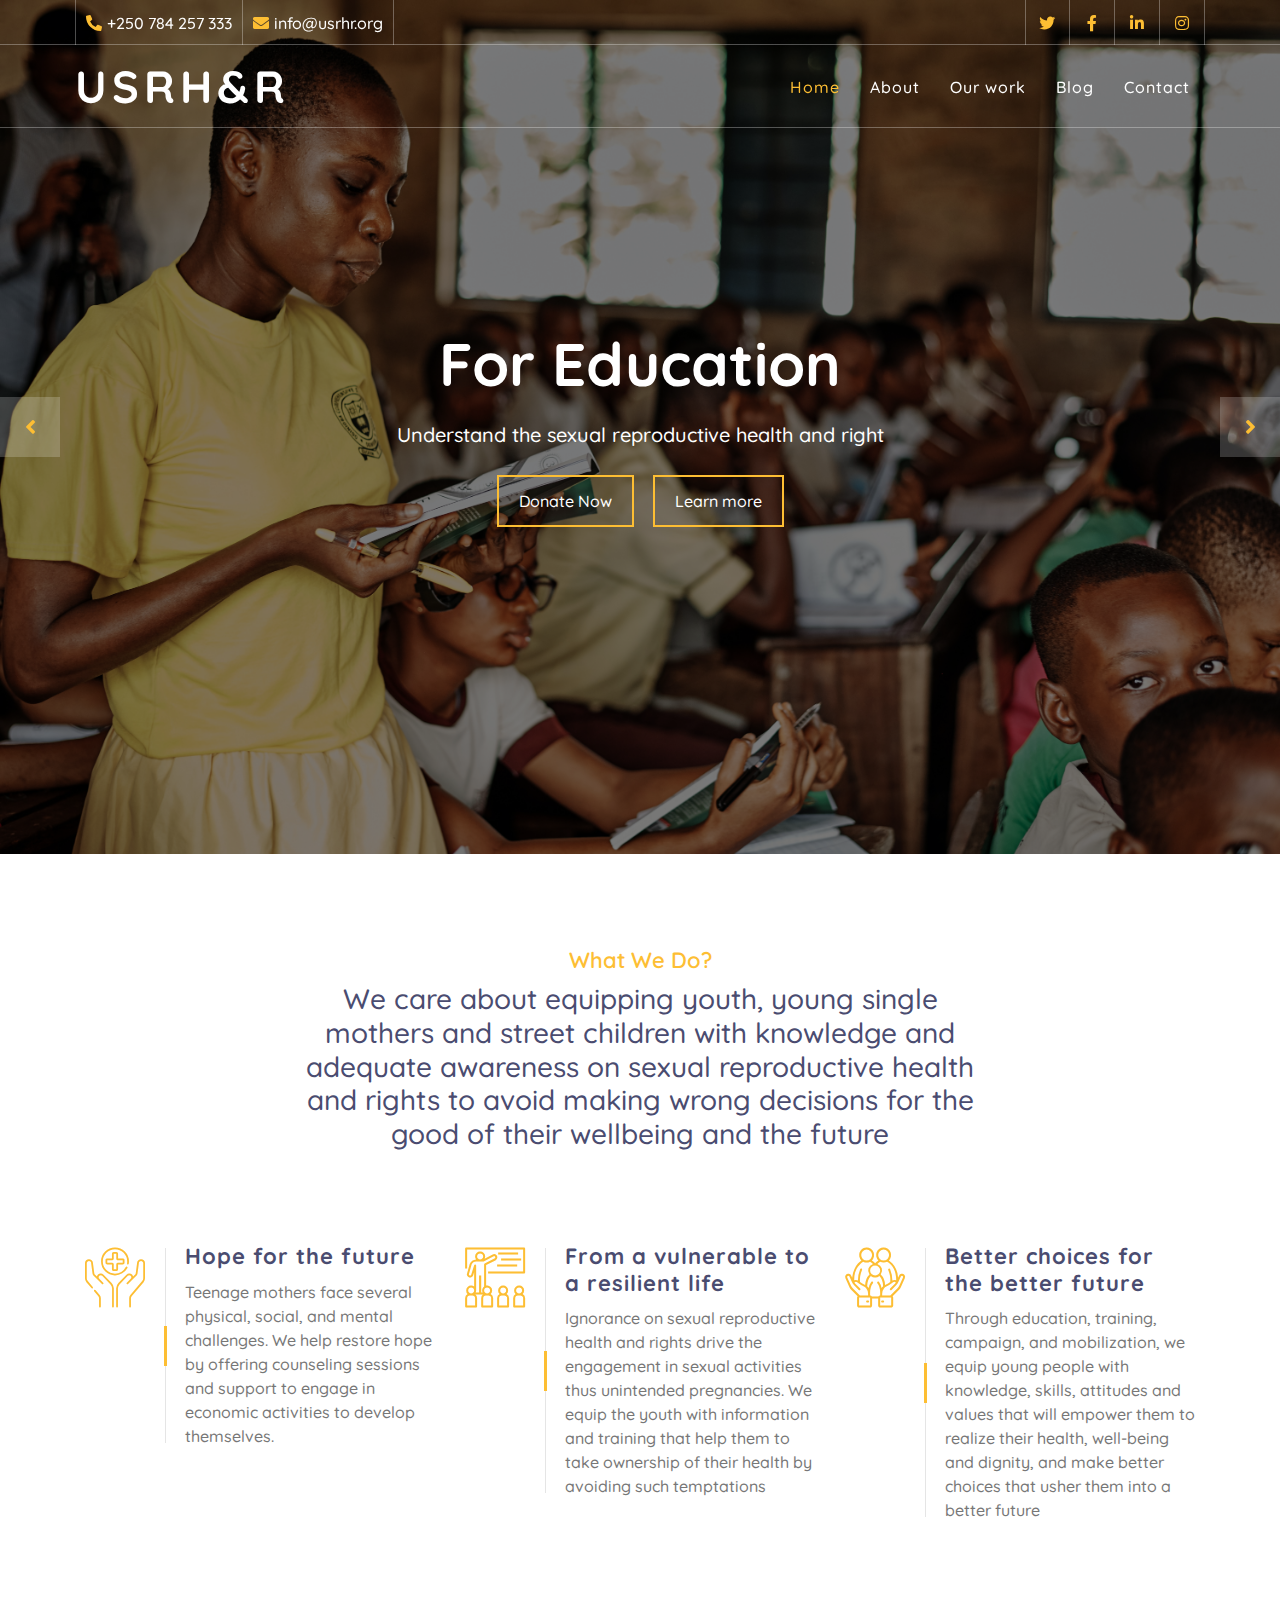
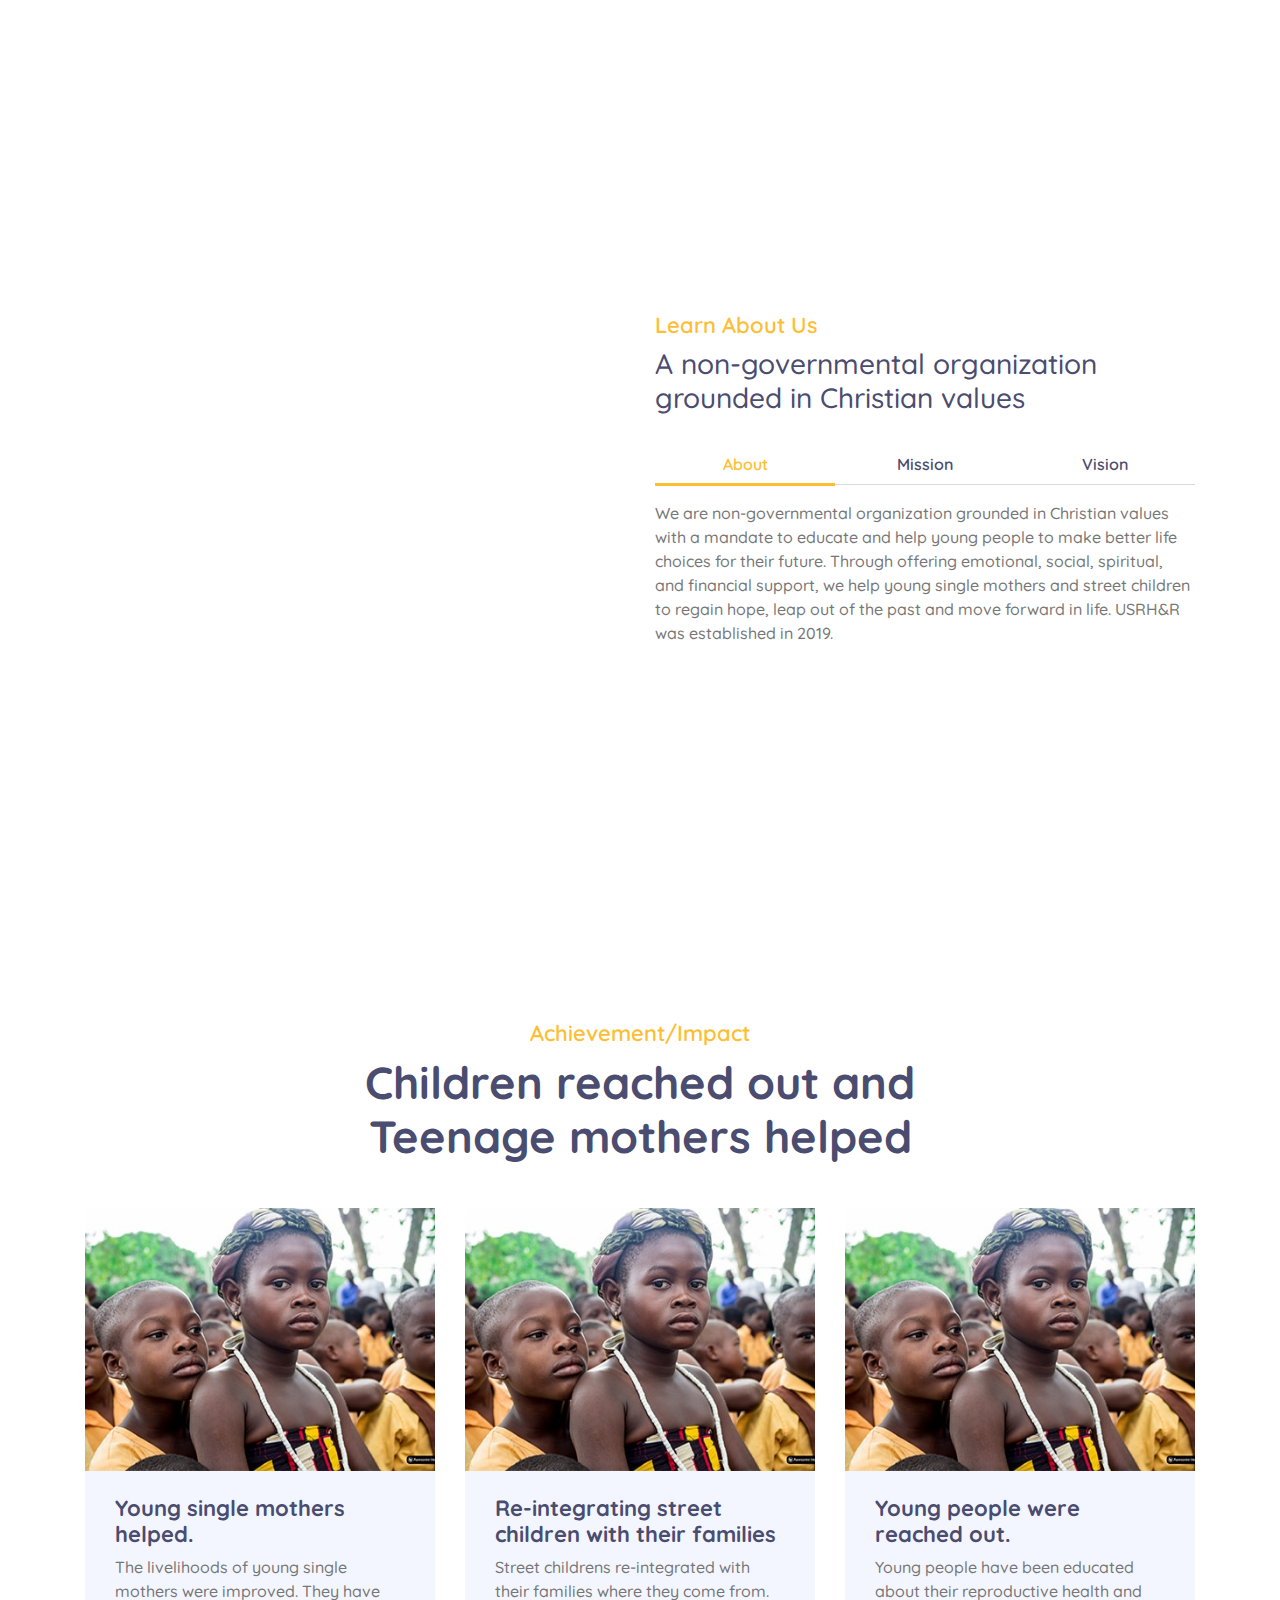
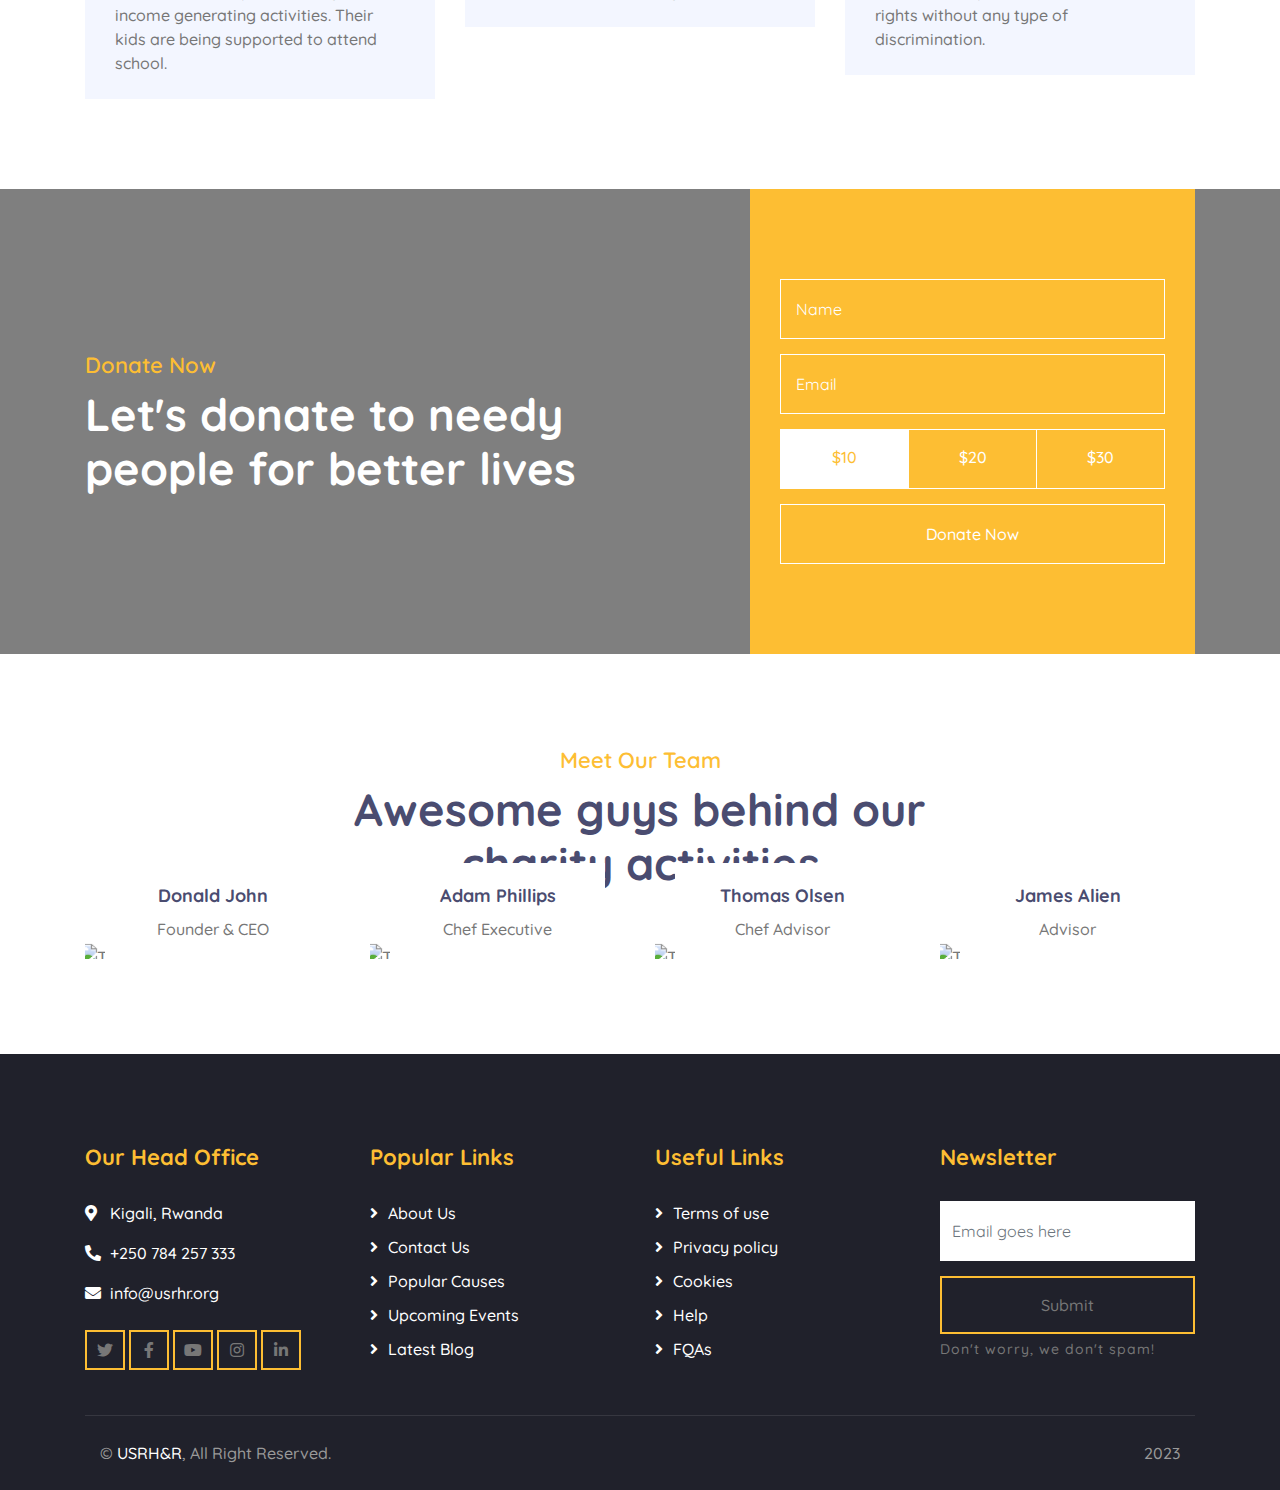
==== index.html @ 869b6ed6 "first commit" ====
<!DOCTYPE html>
<html lang="en">
    <head>
        <meta charset="utf-8">
        <title>Home - USRH&R</title>
        <meta content="width=device-width, initial-scale=1.0" name="viewport">
        <meta content="Free Website Template" name="keywords">
        <meta content="Free Website Template" name="description">

        <!-- Favicon -->
        <link href="img/favicon.ico" rel="icon">

        <!-- Google Font -->
        <link href="https://fonts.googleapis.com/css2?family=Quicksand:wght@300;400;500;600;700&display=swap" rel="stylesheet">
        
        <!-- CSS Libraries -->
        <link href="https://stackpath.bootstrapcdn.com/bootstrap/4.4.1/css/bootstrap.min.css" rel="stylesheet">
        <link href="https://cdnjs.cloudflare.com/ajax/libs/font-awesome/5.10.0/css/all.min.css" rel="stylesheet">
        <link href="lib/flaticon/font/flaticon.css" rel="stylesheet">
        <link href="lib/animate/animate.min.css" rel="stylesheet">
        <link href="lib/owlcarousel/assets/owl.carousel.min.css" rel="stylesheet">

        <!-- Template Stylesheet -->
        <link href="css/style.css" rel="stylesheet">
    </head>

    <body>
        <!-- Top Bar Start -->
        <div class="top-bar d-none d-md-block">
            <div class="container-fluid">
                <div class="row">
                    <div class="col-md-8">
                        <div class="top-bar-left">
                            <div class="text">
                                <i class="fa fa-phone-alt"></i>
                                <p>+250 784 257 333</p>
                            </div>
                            <div class="text">
                                <i class="fa fa-envelope"></i>
                                <p>info@usrhr.org</p>
                            </div>
                        </div>
                    </div>
                    <div class="col-md-4">
                        <div class="top-bar-right">
                            <div class="social">
                                <a href=""><i class="fab fa-twitter"></i></a>
                                <a href=""><i class="fab fa-facebook-f"></i></a>
                                <a href=""><i class="fab fa-linkedin-in"></i></a>
                                <a href=""><i class="fab fa-instagram"></i></a>
                            </div>
                        </div>
                    </div>
                </div>
            </div>
        </div>
        <!-- Top Bar End -->

        <!-- Nav Bar Start -->
        <div class="navbar navbar-expand-lg bg-dark navbar-dark">
            <div class="container-fluid">
                <a href="index.html" class="navbar-brand">USRH&R</a>
                <button type="button" class="navbar-toggler" data-toggle="collapse" data-target="#navbarCollapse">
                    <span class="navbar-toggler-icon"></span>
                </button>

                <div class="collapse navbar-collapse justify-content-between" id="navbarCollapse">
                    <div class="navbar-nav ml-auto">
                        <a href="#" class="nav-item nav-link active">Home</a>
                        <a href="#" class="nav-item nav-link">About</a>
                        <a href="#" class="nav-item nav-link">Our work</a>
                        <a href="#" class="nav-item nav-link">Blog</a>
                        <a href="#" class="nav-item nav-link">Contact</a>
                    </div>
                </div>
            </div>
        </div>
        <!-- Nav Bar End -->


        <!-- Carousel Start -->
        <div class="carousel">
            <div class="container-fluid">
                <div class="owl-carousel">
                    <div class="carousel-item">
                        <div class="carousel-img">
                            <img src="img/education2.jpg" alt="Image">
                        </div>
                        <div class="carousel-text">
                            <h1>For Education </h1>
                            <p>
                                Understand the sexual reproductive health and right  
                            </p>
                            <div class="carousel-btn">
                                <a class="btn btn-custom" href="">Donate Now</a>
                                <a class="btn btn-custom btn-play" data-toggle="modal" data-src="https://www.youtube.com/embed/DWRcNpR6Kdc" data-target="#videoModal">Learn more</a>
                            </div>
                        </div>
                    </div>
                    <div class="carousel-item">
                        <div class="carousel-img">
                            <img src="img/carousel-2.jpg" alt="Image">
                        </div>
                        <div class="carousel-text">
                            <h1>For Culture</h1>
                            <p>
                                Understand the sexual reproductive health and right 
                            </p>
                            <div class="carousel-btn">
                                <a class="btn btn-custom" href="">Donate Now</a>
                                <a class="btn btn-custom btn-play" data-toggle="modal" data-src="https://www.youtube.com/embed/DWRcNpR6Kdc" data-target="#videoModal">Learn more</a>
                            </div>
                        </div>
                    </div>
                    <div class="carousel-item">
                        <div class="carousel-img">
                            <img src="img/health.jpg" alt="Image">
                        </div>
                        <div class="carousel-text">
                            <h1>For Health</h1>
                            <p>
                                Understand the sexual reproductive health and right 
                            </p>
                            <div class="carousel-btn">
                                <a class="btn btn-custom" href="">Donate Now</a>
                                <a class="btn btn-custom btn-play" data-toggle="modal" data-src="https://www.youtube.com/embed/DWRcNpR6Kdc" data-target="#videoModal">Learn more</a>
                            </div>
                        </div>
                    </div>
                    <div class="carousel-item">
                        <div class="carousel-img">
                            <img src="img/carousel-3.jpg" alt="Image">
                        </div>
                        <div class="carousel-text">
                            <h1>For Rights</h1>
                            <p>
                                Understand the sexual reproductive health and right 
                            </p>
                            <div class="carousel-btn">
                                <a class="btn btn-custom" href="">Donate Now</a>
                                <a class="btn btn-custom btn-play" data-toggle="modal" data-src="https://www.youtube.com/embed/DWRcNpR6Kdc" data-target="#videoModal">Learn more</a>
                            </div>
                        </div>
                    </div>
                </div>
            </div>
        </div>
        <!-- Carousel End -->

        <!-- Video Modal Start-->
        <div class="modal fade" id="videoModal" tabindex="-1" role="dialog" aria-labelledby="exampleModalLabel" aria-hidden="true">
            <div class="modal-dialog" role="document">
                <div class="modal-content">
                    <div class="modal-body">
                        <button type="button" class="close" data-dismiss="modal" aria-label="Close">
                            <span aria-hidden="true">&times;</span>
                        </button>        
                        <!-- 16:9 aspect ratio -->
                        <div class="embed-responsive embed-responsive-16by9">
                            <iframe class="embed-responsive-item" src="" id="video"  allowscriptaccess="always" allow="autoplay"></iframe>
                        </div>
                    </div>
                </div>
            </div>
        </div> 
        <!-- Video Modal End -->
        

        <!-- Service Start -->
        <div class="service">
            <div class="container">
                <div class="section-header text-center">
                    <p>What We Do?</p>
                    <h3>We care about equipping youth, young single mothers and street children with knowledge and adequate awareness on sexual reproductive health and rights to avoid making wrong decisions for the good of their wellbeing and the future</h3>
                </div>
                <div class="row pt-5">
                    <div class="col-lg-4 col-md-6">
                        <div class="service-item">
                            <div class="service-icon">
                                <i class="flaticon-healthcare"></i>
                            </div>
                            <div class="service-text">
                                <h3>Hope for the future</h3>
                                <p>
                                    Teenage mothers face several physical, social, and mental challenges. We help restore hope by offering counseling sessions and support to engage in economic activities to develop themselves.                                  
                                </p>
                            </div>
                        </div>
                    </div>
                    <div class="col-lg-4 col-md-6">
                        <div class="service-item">
                            <div class="service-icon">
                                <i class="flaticon-education"></i>
                            </div>
                            <div class="service-text">
                                <h3>From a vulnerable to a resilient life</h3>
                                <p>
                                    Ignorance on sexual reproductive health and rights drive the engagement in sexual activities thus unintended pregnancies. We equip the youth with information and training that help them to take ownership of their health by avoiding such temptations                                
                                </p>
                            </div>
                        </div>
                    </div>
                    <div class="col-lg-4 col-md-6">
                        <div class="service-item">
                            <div class="service-icon">
                                <i class="flaticon-social-care"></i>
                            </div>
                            <div class="service-text">
                                <h3>Better choices for the better future</h3>
                                <p>
                                    Through education, training, campaign, and mobilization, we equip young people with knowledge, skills, attitudes and values that will empower them to realize their health, well-being and dignity, and make better choices that usher them into a better future                                
                                </p>
                            </div>
                        </div>
                    </div>
                </div>
            </div>
        </div>
        <!-- Service End -->        

        <!-- About Start -->
        <div class="about">
            <div class="container">
                <div class="row align-items-center">
                    <div class="col-lg-6">
                        <div class="about-img" data-parallax="scroll" data-image-src="img/about2.jpg"></div>
                    </div>
                    <div class="col-lg-6">
                        <div class="section-header">
                            <p>Learn About Us</p>
                            <h3>A non-governmental organization grounded in Christian values</h3>
                        </div>
                        <div class="about-tab">
                            <ul class="nav nav-pills nav-justified">
                                <li class="nav-item">
                                    <a class="nav-link active" data-toggle="pill" href="#tab-content-1">About</a>
                                </li>
                                <li class="nav-item">
                                    <a class="nav-link" data-toggle="pill" href="#tab-content-2">Mission</a>
                                </li>
                                <li class="nav-item">
                                    <a class="nav-link" data-toggle="pill" href="#tab-content-3">Vision</a>
                                </li>
                            </ul>

                            <div class="tab-content">
                                <div id="tab-content-1" class="container tab-pane active">
                                    We are non-governmental organization grounded in Christian values with a mandate to educate and help young people to make better life choices for their future. Through offering emotional, social, spiritual, and financial support, we help young single mothers and street children to regain hope, leap out of the past and move forward in life. USRH&R was established in 2019.                                </div>
                                <div id="tab-content-2" class="container tab-pane fade">
                                    We strive to empower youth to develop themselves physically, mentally, spiritually, and socially through awareness                                 </div>
                                <div id="tab-content-3" class="container tab-pane fade">
                                    We envision  a society where young people are empowered to achieve their full potential in every aspect of their lives                                </div>
                            </div>
                        </div>
                    </div>
                </div>
            </div>
        </div>
        <!-- About End -->



        
        
        <!-- Facts Start -->
        <!-- <div class="facts" data-parallax="scroll" data-image-src="img/facts.jpg">
            <div class="container">
                <div class="row">
                    <div class="col-lg-3 col-md-6">
                        <div class="facts-item">
                            <i class="flaticon-home"></i>
                            <div class="facts-text">
                                <h3 class="facts-plus" data-toggle="counter-up">150</h3>
                                <p>Countries</p>
                            </div>
                        </div>
                    </div>
                    <div class="col-lg-3 col-md-6">
                        <div class="facts-item">
                            <i class="flaticon-charity"></i>
                            <div class="facts-text">
                                <h3 class="facts-plus" data-toggle="counter-up">400</h3>
                                <p>Volunteers</p>
                            </div>
                        </div>
                    </div>
                    <div class="col-lg-3 col-md-6">
                        <div class="facts-item">
                            <i class="flaticon-kindness"></i>
                            <div class="facts-text">
                                <h3 class="facts-dollar" data-toggle="counter-up">10000</h3>
                                <p>Our Goal</p>
                            </div>
                        </div>
                    </div>
                    <div class="col-lg-3 col-md-6">
                        <div class="facts-item">
                            <i class="flaticon-donation"></i>
                            <div class="facts-text">
                                <h3 class="facts-dollar" data-toggle="counter-up">5000</h3>
                                <p>Raised</p>
                            </div>
                        </div>
                    </div>
                </div>
            </div>
        </div> -->
        <!-- Facts End -->
        
        
        <!-- Causes Start -->
        <div class="causes">
            <div class="container">
                <div class="section-header text-center">
                    <p>Achievement/Impact</p>
                    <h2>Children reached out and Teenage mothers helped </h2>
                </div>
                <div class="owl-carousel causes-carousel">
                    <div class="causes-item">
                        <div class="causes-img">
                            <img src="img/causes-1.jpg" alt="Image">
                        </div>
                        <div class="causes-text pt-4 pb-4">
                            <h3>Young single mothers helped.</h3>
                            <p>
                                The livelihoods of young single mothers were improved. They have income generating activities. Their kids are being supported to attend school.                             
                            </p>
                        </div>
                    </div>
                    <div class="causes-item">
                        <div class="causes-img">
                            <img src="img/causes-1.jpg" alt="Image">
                        </div>
                        <div class="causes-text pt-4 pb-4">
                            <h3>Re-integrating street children with their families</h3>
                            <p>
                                Street childrens re-integrated with their families where they come from.                            
                            </p>
                        </div>
                    </div>
                    <div class="causes-item">
                        <div class="causes-img">
                            <img src="img/causes-1.jpg" alt="Image">
                        </div>
                        <div class="causes-text pt-4 pb-4">
                            <h3>Young people were reached out. </h3>
                            <p>
                                Young people have been educated about their reproductive health and rights without any type of discrimination.                            
                            </p>
                        </div>
                    </div>
                </div>
            </div>
        </div>
        <!-- Causes End -->
        
        
        <!-- Donate Start -->
        <div class="donate" data-parallax="scroll" data-image-src="img/donate.jpg">
            <div class="container">
                <div class="row align-items-center">
                    <div class="col-lg-7">
                        <div class="donate-content">
                            <div class="section-header">
                                <p>Donate Now</p>
                                <h2>Let's donate to needy people for better lives</h2>
                            </div>
                            <div class="donate-text">
                                <p>
                                    <!-- Lorem ipsum dolor sit amet elit. Phasellus nec pretium mi. Curabitur facilisis ornare velit non. Aliquam metus tortor, auctor id gravida, viverra quis sem. Curabitur non nisl nec nisi maximus. Aenean convallis porttitor. Aliquam interdum at lacus non blandit. -->
                                </p>
                            </div>
                        </div>
                    </div>
                    <div class="col-lg-5">
                        <div class="donate-form">
                            <form>
                                <div class="control-group">
                                    <input type="text" class="form-control" placeholder="Name" required="required" />
                                </div>
                                <div class="control-group">
                                    <input type="email" class="form-control" placeholder="Email" required="required" />
                                </div>
                                <div class="btn-group btn-group-toggle" data-toggle="buttons">
                                    <label class="btn btn-custom active">
                                        <input type="radio" name="options" checked> $10
                                    </label>
                                    <label class="btn btn-custom">
                                        <input type="radio" name="options"> $20
                                    </label>
                                    <label class="btn btn-custom">
                                        <input type="radio" name="options"> $30
                                    </label>
                                </div>
                                <div>
                                    <button class="btn btn-custom" type="submit">Donate Now</button>
                                </div>
                            </form>
                        </div>
                    </div>
                </div>
            </div>
        </div>
        <!-- Donate End -->
        
        
        <!-- Event Start -->
        <!-- <div class="event">
            <div class="container">
                <div class="section-header text-center">
                    <p>Upcoming Events</p>
                    <h2>Be ready for our upcoming charity events</h2>
                </div>
                <div class="row">
                    <div class="col-lg-6">
                        <div class="event-item">
                            <img src="img/event-1.jpg" alt="Image">
                            <div class="event-content">
                                <div class="event-meta">
                                    <p><i class="fa fa-calendar-alt"></i>01-Jan-45</p>
                                    <p><i class="far fa-clock"></i>8:00 - 10:00</p>
                                    <p><i class="fa fa-map-marker-alt"></i>New York</p>
                                </div>
                                <div class="event-text">
                                    <h3>Lorem ipsum dolor sit</h3>
                                    <p>
                                        Lorem ipsum dolor sit amet elit. Neca pretim miura bitur facili ornare velit non vulpte liqum metus tortor
                                    </p>
                                    <a class="btn btn-custom" href="">Join Now</a>
                                </div>
                            </div>
                        </div>
                    </div>
                    <div class="col-lg-6">
                        <div class="event-item">
                            <img src="img/event-2.jpg" alt="Image">
                            <div class="event-content">
                                <div class="event-meta">
                                    <p><i class="fa fa-calendar-alt"></i>01-Jan-45</p>
                                    <p><i class="far fa-clock"></i>8:00 - 10:00</p>
                                    <p><i class="fa fa-map-marker-alt"></i>New York</p>
                                </div>
                                <div class="event-text">
                                    <h3>Lorem ipsum dolor sit</h3>
                                    <p>
                                        Lorem ipsum dolor sit amet elit. Neca pretim miura bitur facili ornare velit non vulpte liqum metus tortor
                                    </p>
                                    <a class="btn btn-custom" href="">Join Now</a>
                                </div>
                            </div>
                        </div>
                    </div>
                </div>
            </div>
        </div> -->
        <!-- Event End -->


        <!-- Team Start -->
        <div class="team">
            <div class="container">
                <div class="section-header text-center">
                    <p>Meet Our Team</p>
                    <h2>Awesome guys behind our charity activities</h2>
                </div>
                <div class="row">
                    <div class="col-lg-3 col-md-6">
                        <div class="team-item">
                            <div class="team-img">
                                <img src="img/team-1.jpg" alt="Team Image">
                            </div>
                            <div class="team-text">
                                <h2>Donald John</h2>
                                <p>Founder & CEO</p>
                                <div class="team-social">
                                    <a href=""><i class="fab fa-twitter"></i></a>
                                    <a href=""><i class="fab fa-facebook-f"></i></a>
                                    <a href=""><i class="fab fa-linkedin-in"></i></a>
                                    <a href=""><i class="fab fa-instagram"></i></a>
                                </div>
                            </div>
                        </div>
                    </div>
                    <div class="col-lg-3 col-md-6">
                        <div class="team-item">
                            <div class="team-img">
                                <img src="img/team-2.jpg" alt="Team Image">
                            </div>
                            <div class="team-text">
                                <h2>Adam Phillips</h2>
                                <p>Chef Executive</p>
                                <div class="team-social">
                                    <a href=""><i class="fab fa-twitter"></i></a>
                                    <a href=""><i class="fab fa-facebook-f"></i></a>
                                    <a href=""><i class="fab fa-linkedin-in"></i></a>
                                    <a href=""><i class="fab fa-instagram"></i></a>
                                </div>
                            </div>
                        </div>
                    </div>
                    <div class="col-lg-3 col-md-6">
                        <div class="team-item">
                            <div class="team-img">
                                <img src="img/team-3.jpg" alt="Team Image">
                            </div>
                            <div class="team-text">
                                <h2>Thomas Olsen</h2>
                                <p>Chef Advisor</p>
                                <div class="team-social">
                                    <a href=""><i class="fab fa-twitter"></i></a>
                                    <a href=""><i class="fab fa-facebook-f"></i></a>
                                    <a href=""><i class="fab fa-linkedin-in"></i></a>
                                    <a href=""><i class="fab fa-instagram"></i></a>
                                </div>
                            </div>
                        </div>
                    </div>
                    <div class="col-lg-3 col-md-6">
                        <div class="team-item">
                            <div class="team-img">
                                <img src="img/team-4.jpg" alt="Team Image">
                            </div>
                            <div class="team-text">
                                <h2>James Alien</h2>
                                <p>Advisor</p>
                                <div class="team-social">
                                    <a href=""><i class="fab fa-twitter"></i></a>
                                    <a href=""><i class="fab fa-facebook-f"></i></a>
                                    <a href=""><i class="fab fa-linkedin-in"></i></a>
                                    <a href=""><i class="fab fa-instagram"></i></a>
                                </div>
                            </div>
                        </div>
                    </div>
                </div>
            </div>
        </div>
        <!-- Team End -->
        
        
        <!-- Volunteer Start -->
        <!-- <div class="volunteer" data-parallax="scroll" data-image-src="img/volunteer.jpg">
            <div class="container">
                <div class="row align-items-center">
                    <div class="col-lg-5">
                        <div class="volunteer-form">
                            <form>
                                <div class="control-group">
                                    <input type="text" class="form-control" placeholder="Name" required="required" />
                                </div>
                                <div class="control-group">
                                    <input type="email" class="form-control" placeholder="Email" required="required" />
                                </div>
                                <div class="control-group">
                                    <textarea class="form-control" placeholder="Why you want to become a volunteer?" required="required"></textarea>
                                </div>
                                <div>
                                    <button class="btn btn-custom" type="submit">Become a volunteer</button>
                                </div>
                            </form>
                        </div>
                    </div>
                    <div class="col-lg-7">
                        <div class="volunteer-content">
                            <div class="section-header">
                                <p>Become A Volunteer</p>
                                <h2>Let’s make a difference in the lives of others</h2>
                            </div>
                            <div class="volunteer-text">
                                <p>
                                    Lorem ipsum dolor sit amet elit. Phasellus nec pretium mi. Curabitur facilisis ornare velit non. Aliquam metus tortor, auctor id gravida, viverra quis sem. Curabitur non nisl nec nisi maximus. Aenean convallis porttitor. Aliquam interdum at lacus non blandit.
                                </p>
                            </div>
                        </div>
                    </div>
                </div>
            </div>
        </div> -->
        <!-- Volunteer End -->
        
        
        <!-- Testimonial Start -->
        <!-- <div class="testimonial">
            <div class="container">
                <div class="section-header text-center">
                    <p>Testimonial</p>
                    <h2>What people are talking about our charity activities</h2>
                </div>
                <div class="owl-carousel testimonials-carousel">
                    <div class="testimonial-item">
                        <div class="testimonial-profile">
                            <img src="img/testimonial-1.jpg" alt="Image">
                            <div class="testimonial-name">
                                <h3>Person Name</h3>
                                <p>Profession</p>
                            </div>
                        </div>
                        <div class="testimonial-text">
                            <p>
                                Lorem ipsum dolor sit amet elit. Phasel preti mi facilis ornare velit non vulputa. Aliqu metus tortor, auctor id gravid vivera quis
                            </p>
                        </div>
                    </div>
                    <div class="testimonial-item">
                        <div class="testimonial-profile">
                            <img src="img/testimonial-2.jpg" alt="Image">
                            <div class="testimonial-name">
                                <h3>Person Name</h3>
                                <p>Profession</p>
                            </div>
                        </div>
                        <div class="testimonial-text">
                            <p>
                                Lorem ipsum dolor sit amet elit. Phasel preti mi facilis ornare velit non vulputa. Aliqu metus tortor, auctor id gravid vivera quis
                            </p>
                        </div>
                    </div>
                    <div class="testimonial-item">
                        <div class="testimonial-profile">
                            <img src="img/testimonial-3.jpg" alt="Image">
                            <div class="testimonial-name">
                                <h3>Person Name</h3>
                                <p>Profession</p>
                            </div>
                        </div>
                        <div class="testimonial-text">
                            <p>
                                Lorem ipsum dolor sit amet elit. Phasel preti mi facilis ornare velit non vulputa. Aliqu metus tortor, auctor id gravid vivera quis
                            </p>
                        </div>
                    </div>
                    <div class="testimonial-item">
                        <div class="testimonial-profile">
                            <img src="img/testimonial-4.jpg" alt="Image">
                            <div class="testimonial-name">
                                <h3>Person Name</h3>
                                <p>Profession</p>
                            </div>
                        </div>
                        <div class="testimonial-text">
                            <p>
                                Lorem ipsum dolor sit amet elit. Phasel preti mi facilis ornare velit non vulputa. Aliqu metus tortor, auctor id gravid vivera quis
                            </p>
                        </div>
                    </div>
                </div>
            </div>
        </div> -->
        <!-- Testimonial End -->
        
        
        <!-- Contact Start -->
        <!-- <div class="contact">
            <div class="container">
                <div class="section-header text-center">
                    <p>Get In Touch</p>
                    <h2>Contact for any query</h2>
                </div>
                <div class="contact-img">
                    <img src="img/contact.jpg" alt="Image">
                </div>
                <div class="contact-form">
                        <div id="success"></div>
                        <form name="sentMessage" id="contactForm" novalidate="novalidate">
                            <div class="control-group">
                                <input type="text" class="form-control" id="name" placeholder="Your Name" required="required" data-validation-required-message="Please enter your name" />
                                <p class="help-block text-danger"></p>
                            </div>
                            <div class="control-group">
                                <input type="email" class="form-control" id="email" placeholder="Your Email" required="required" data-validation-required-message="Please enter your email" />
                                <p class="help-block text-danger"></p>
                            </div>
                            <div class="control-group">
                                <input type="text" class="form-control" id="subject" placeholder="Subject" required="required" data-validation-required-message="Please enter a subject" />
                                <p class="help-block text-danger"></p>
                            </div>
                            <div class="control-group">
                                <textarea class="form-control" id="message" placeholder="Message" required="required" data-validation-required-message="Please enter your message"></textarea>
                                <p class="help-block text-danger"></p>
                            </div>
                            <div>
                                <button class="btn btn-custom" type="submit" id="sendMessageButton">Send Message</button>
                            </div>
                        </form>
                    </div>
            </div>
        </div> -->
        <!-- Contact End -->


        <!-- Blog Start -->
        <!-- <div class="blog">
            <div class="container">
                <div class="section-header text-center">
                    <p>Our Blog</p>
                    <h2>Latest news & articles directly from our blog</h2>
                </div>
                <div class="row">
                    <div class="col-lg-4">
                        <div class="blog-item">
                            <div class="blog-img">
                                <img src="img/blog-1.jpg" alt="Image">
                            </div>
                            <div class="blog-text">
                                <h3><a href="#">Lorem ipsum dolor sit</a></h3>
                                <p>
                                    Lorem ipsum dolor sit amet elit. Neca pretim miura bitur facili ornare velit non vulpte liqum metus tortor
                                </p>
                            </div>
                            <div class="blog-meta">
                                <p><i class="fa fa-user"></i><a href="">Admin</a></p>
                                <p><i class="fa fa-comments"></i><a href="">15 Comments</a></p>
                            </div>
                        </div>
                    </div>
                    <div class="col-lg-4">
                        <div class="blog-item">
                            <div class="blog-img">
                                <img src="img/blog-2.jpg" alt="Image">
                            </div>
                            <div class="blog-text">
                                <h3><a href="#">Lorem ipsum dolor sit</a></h3>
                                <p>
                                    Lorem ipsum dolor sit amet elit. Neca pretim miura bitur facili ornare velit non vulpte liqum metus tortor
                                </p>
                            </div>
                            <div class="blog-meta">
                                <p><i class="fa fa-user"></i><a href="">Admin</a></p>
                                <p><i class="fa fa-comments"></i><a href="">15 Comments</a></p>
                            </div>
                        </div>
                    </div>
                    <div class="col-lg-4">
                        <div class="blog-item">
                            <div class="blog-img">
                                <img src="img/blog-3.jpg" alt="Image">
                            </div>
                            <div class="blog-text">
                                <h3><a href="#">Lorem ipsum dolor sit</a></h3>
                                <p>
                                    Lorem ipsum dolor sit amet elit. Neca pretim miura bitur facili ornare velit non vulpte liqum metus tortor
                                </p>
                            </div>
                            <div class="blog-meta">
                                <p><i class="fa fa-user"></i><a href="">Admin</a></p>
                                <p><i class="fa fa-comments"></i><a href="">15 Comments</a></p>
                            </div>
                        </div>
                    </div>
                </div>
            </div>
        </div> -->
        <!-- Blog End -->


        <!-- Footer Start -->
        <div class="footer">
            <div class="container">
                <div class="row">
                    <div class="col-lg-3 col-md-6">
                        <div class="footer-contact">
                            <h2>Our Head Office</h2>
                            <p><i class="fa fa-map-marker-alt"></i>Kigali, Rwanda</p>
                            <p><i class="fa fa-phone-alt"></i>+250 784 257 333 </p>
                            <p><i class="fa fa-envelope"></i>info@usrhr.org</p>
                            <div class="footer-social">
                                <a class="btn btn-custom" href=""><i class="fab fa-twitter"></i></a>
                                <a class="btn btn-custom" href=""><i class="fab fa-facebook-f"></i></a>
                                <a class="btn btn-custom" href=""><i class="fab fa-youtube"></i></a>
                                <a class="btn btn-custom" href=""><i class="fab fa-instagram"></i></a>
                                <a class="btn btn-custom" href=""><i class="fab fa-linkedin-in"></i></a>
                            </div>
                        </div>
                    </div>
                    <div class="col-lg-3 col-md-6">
                        <div class="footer-link">
                            <h2>Popular Links</h2>
                            <a href="">About Us</a>
                            <a href="">Contact Us</a>
                            <a href="">Popular Causes</a>
                            <a href="">Upcoming Events</a>
                            <a href="">Latest Blog</a>
                        </div>
                    </div>
                    <div class="col-lg-3 col-md-6">
                        <div class="footer-link">
                            <h2>Useful Links</h2>
                            <a href="">Terms of use</a>
                            <a href="">Privacy policy</a>
                            <a href="">Cookies</a>
                            <a href="">Help</a>
                            <a href="">FQAs</a>
                        </div>
                    </div>
                    <div class="col-lg-3 col-md-6">
                        <div class="footer-newsletter">
                            <h2>Newsletter</h2>
                            <form>
                                <input class="form-control" placeholder="Email goes here">
                                <button class="btn btn-custom">Submit</button>
                                <label>Don't worry, we don't spam!</label>
                            </form>
                        </div>
                    </div>
                </div>
            </div>
            <div class="container copyright">
                <div class="row">
                    <div class="col-md-6">
                        <p>&copy; <a href="#">USRH&R</a>, All Right Reserved.</p>
                    </div>
                    <div class="col-md-6">
                        <p>
                            2023
                            <!-- <a href="https://htmlcodex.com">HTML Codex</a> -->
                        </p>
                    </div>
                </div>
            </div>
        </div>
        <!-- Footer End -->
        
        <!-- Back to top button -->
        <a href="#" class="back-to-top"><i class="fa fa-chevron-up"></i></a>
        
        <!-- Pre Loader -->
        <div id="loader" class="show">
            <div class="loader"></div>
        </div>

        <!-- JavaScript Libraries -->
        <script src="https://code.jquery.com/jquery-3.4.1.min.js"></script>
        <script src="https://stackpath.bootstrapcdn.com/bootstrap/4.4.1/js/bootstrap.bundle.min.js"></script>
        <script src="lib/easing/easing.min.js"></script>
        <script src="lib/owlcarousel/owl.carousel.min.js"></script>
        <script src="lib/waypoints/waypoints.min.js"></script>
        <script src="lib/counterup/counterup.min.js"></script>
        <script src="lib/parallax/parallax.min.js"></script>
        
        <!-- Contact Javascript File -->
        <script src="mail/jqBootstrapValidation.min.js"></script>
        <script src="mail/contact.js"></script>

        <!-- Template Javascript -->
        <script src="js/main.js"></script>
    </body>
</html>
---- lib/flaticon/font/flaticon.css ----
/*
  	Flaticon icon font: Flaticon
  	Creation date: 30/09/2020 10:47
  	*/

@font-face {
  font-family: "Flaticon";
  src: url("./Flaticon.eot");
  src: url("./Flaticon.eot?#iefix") format("embedded-opentype"),
       url("./Flaticon.woff2") format("woff2"),
       url("./Flaticon.woff") format("woff"),
       url("./Flaticon.ttf") format("truetype"),
       url("./Flaticon.svg#Flaticon") format("svg");
  font-weight: normal;
  font-style: normal;
}

@media screen and (-webkit-min-device-pixel-ratio:0) {
  @font-face {
    font-family: "Flaticon";
    src: url("./Flaticon.svg#Flaticon") format("svg");
  }
}

[class^="flaticon-"]:before, [class*=" flaticon-"]:before,
[class^="flaticon-"]:after, [class*=" flaticon-"]:after {   
  font-family: Flaticon;
        font-size: 20px;
font-style: normal;
margin-left: 20px;
}

.flaticon-water:before { content: "\f100"; }
.flaticon-healthcare:before { content: "\f101"; }
.flaticon-diet:before { content: "\f102"; }
.flaticon-education:before { content: "\f103"; }
.flaticon-home:before { content: "\f104"; }
.flaticon-charity:before { content: "\f105"; }
.flaticon-social-care:before { content: "\f106"; }
.flaticon-kindness:before { content: "\f107"; }
.flaticon-donation:before { content: "\f108"; }
.flaticon-woman:before { content: "\f109"; }
---- css/style.css ----
/*******************************/
/********* General CSS *********/
/*******************************/
body {
    color: #777777;
    font-weight: 500;
    background: #ffffff;
    font-family: 'Quicksand', sans-serif;
}

h1,
h2, 
h3, 
h4,
h5, 
h6 {
    color: #4a4c70;
}

a {
    color: #4a4c70;
    transition: .3s;
}

a:hover,
a:active,
a:focus {
    color: #FDBE33;
    outline: none;
    text-decoration: none;
}

.btn.btn-custom {
    padding: 12px 20px;
    text-align: center; 
   font-size: 16px;
    font-weight: 500;
    color: #777777;
    border-radius: 0;
    border: 2px solid #FDBE33;
    box-shadow: inset 0 0 0 0 #FDBE33;
    transition: ease-out 0.3s;
    -webkit-transition: ease-out 0.3s;
    -moz-transition: ease-out 0.3s;
}

.btn.btn-custom:hover {
    color: #20212B;
    box-shadow: inset 0 0 0 30px #FDBE33;
}

.btn:focus,
.form-control:focus {
    box-shadow: none;
}

.container-fluid {
    max-width: 1366px;
}

[class^="flaticon-"]:before, [class*=" flaticon-"]:before,
[class^="flaticon-"]:after, [class*=" flaticon-"]:after {   
    font-size: inherit;
    margin-left: 0;
}


/**********************************/
/****** Loader & Back to Top ******/
/**********************************/
#loader {
    position: fixed;
    top: 0;
    right: 0;
    bottom: 0;
    left: 0;
    display: flex;
    align-items: center;
    justify-content: center;
    background: #ffffff;
    opacity: 0;
    visibility: hidden;
    -webkit-transition: opacity .3s ease-out, visibility 0s linear .3s;
    -o-transition: opacity .3s ease-out, visibility 0s linear .3s;
    transition: opacity .3s ease-out, visibility 0s linear .3s;
    z-index: 999;
}

#loader.show {
    -webkit-transition: opacity .6s ease-out, visibility 0s linear 0s;
    -o-transition: opacity .6s ease-out, visibility 0s linear 0s;
    transition: opacity .6s ease-out, visibility 0s linear 0s;
    visibility: visible;
    opacity: 1;
}

#loader .loader {
    position: relative;
    width: 45px;
    height: 45px;
    border: 5px solid #dddddd;
    border-top: 5px solid #FDBE33;
    border-radius: 50%;
    -webkit-animation: spin 2s linear infinite;
    animation: spin 2s linear infinite;
}

@-webkit-keyframes spin {
    0% { -webkit-transform: rotate(0deg); }
    100% { -webkit-transform: rotate(360deg); }
}

@keyframes spin {
    0% { transform: rotate(0deg); }
    100% { transform: rotate(360deg); }
}

.back-to-top {
    position: fixed;
    display: none;
    background: #FDBE33;
    width: 44px;
    height: 44px;
    text-align: center;
    line-height: 1;
    font-size: 22px;
    right: 15px;
    bottom: 15px;
    transition: background 0.5s;
    z-index: 9;
}

.back-to-top i {
    color: #4a4c70;
    padding-top: 10px;
}

.back-to-top:hover {
    background: #4a4c70;
}

.back-to-top:hover i {
    color: #FDBE33;
}


/**********************************/
/********** Top Bar CSS ***********/
/**********************************/
.top-bar {
    position: absolute;
    height: 45px;
    width: 100%;
    top: 0;
    left: 0;
    z-index: 3;
    border-bottom: 1px solid rgba(255, 255, 255, .3);
}

.top-bar .top-bar-left {
    display: flex;
    align-items: center;
    justify-content: flex-start;
}

.top-bar .top-bar-right {
    display: flex;
    align-items: center;
    justify-content: flex-end;
}

.top-bar .text {
    display: flex;
    align-items: center;
    justify-content: center;
    flex-direction: row;
    height: 45px;
    padding: 0 10px;
    text-align: center;
    border-left: 1px solid rgba(255, 255, 255, .3);
}

.top-bar .text:last-child {
    border-right: 1px solid rgba(255, 255, 255, .3);
}

.top-bar .text i {
    font-size: 16px;
    color: #FDBE33;
    margin-right: 5px;
}

.top-bar .text p {
    color: #ffffff;
    font-size: 16px;
    font-weight: 500;
    margin: 0;
}

.top-bar .social {
    display: flex;
    height: 45px;
    font-size: 0;
    justify-content: flex-end;
}

.top-bar .social a {
    display: flex;
    align-items: center;
    justify-content: center;
    width: 45px;
    height: 100%;
    font-size: 16px;
    color: #FDBE33;
    border-right: 1px solid rgba(255, 255, 255, .3);
}

.top-bar .social a:first-child {
    border-left: 1px solid rgba(255, 255, 255, .3);
}

.top-bar .social a:hover {
    color: #ffffff;
    background: #FDBE33;
}

@media (min-width: 992px) {
    .top-bar {
        padding: 0 60px;
    }
}


/**********************************/
/*********** Nav Bar CSS **********/
/**********************************/
.navbar {
    position: relative;
    transition: .5s;
    z-index: 999;
}

.navbar.nav-sticky {
    position: fixed;
    top: 0;
    width: 100%;
    box-shadow: 0 2px 5px rgba(0, 0, 0, .3);
    transition: .5s;
}

.navbar .navbar-brand {
    margin: 0;
    color: #ffffff;
    font-size: 45px;
    line-height: 0px;
    font-weight: 700;
    letter-spacing: 5px;
    text-transform: uppercase;
}

.navbar .navbar-brand img {
    max-width: 100%;
    max-height: 40px;
}

.navbar-dark .navbar-nav .nav-link,
.navbar-dark .navbar-nav .nav-link:focus,
.navbar-dark .navbar-nav .nav-link:hover,
.navbar-dark .navbar-nav .nav-link.active {
    padding: 10px 15px 8px 15px;
    color: #ffffff;
}

.navbar-dark .navbar-nav .nav-link:hover,
.navbar-dark .navbar-nav .nav-link.active {
    color: #FDBE33;
    transition: none;
}

.navbar .dropdown-menu {
    margin-top: 0;
    border: 0;
    border-radius: 0;
    background: #f8f9fa;
}

@media (min-width: 992px) {
    .navbar {
        position: absolute;
        width: 100%;
        top: 45px;
        padding: 20px 60px;
        background: transparent !important;
        border-bottom: 1px solid rgba(255, 255, 255, .3);
        z-index: 9;
    }
    
    .navbar.nav-sticky {
        padding: 10px 60px;
        background: #20212B !important;
        border-bottom: none;
    }
    
    .page .navbar {
        background: #20212B !important;
    }
    
    .navbar a.nav-link {
        padding: 8px 15px;
        font-size: 16px;
        letter-spacing: 1px;
    }
}

@media (max-width: 991.98px) {   
    .navbar {
        padding: 15px;
        background: #20212B !important;
    }
    
    .navbar a.nav-link {
        padding: 5px;
    }
    
    .navbar .dropdown-menu {
        box-shadow: none;
    }
}


/*******************************/
/********** Hero CSS ***********/
/*******************************/
.carousel {
    position: relative;
    width: 100%;
    min-height: 300px;
    background: #ffffff;
    margin-bottom: 45px;
}

.carousel .container-fluid {
    padding: 0;
}

.carousel .carousel-item {
    position: relative;
    width: 100%;
    min-height: 300px;
    display: flex;
    align-items: center;
    justify-content: center;
    flex-direction: column;
}

.carousel .carousel-img {
    position: relative;
    width: 100%;
    height: 100%;
    min-height: 300px;
    text-align: right;
    overflow: hidden;
}

.carousel .carousel-img::after {
    position: absolute;
    content: "";
    top: 0;
    right: 0;
    bottom: 0;
    left: 0;
    background: rgba(0, 0, 0, .5);
    z-index: 1;
}

.carousel .carousel-img img {
    width: 100%;
    height: 100%;
    object-fit: cover;
}

.carousel .carousel-text {
    position: absolute;
    max-width: 700px;
    display: flex;
    align-items: center;
    justify-content: center;
    flex-direction: column;
    z-index: 2;
}

.carousel .carousel-text h1 {
    text-align: center;
    color: #ffffff;
    font-size: 60px;
    font-weight: 700;
    margin-bottom: 20px;
}

.carousel .carousel-text p {
    color: #ffffff;
    text-align: center;
    font-size: 20px;
    margin-bottom: 25px;
}

.carousel .carousel-btn .btn.btn-custom {
    color: #ffffff;
}

.carousel .carousel-btn .btn.btn-custom:hover {
    color: #20212B;
}

.carousel .carousel-btn .btn:first-child {
    margin-right: 15px;
}

.carousel .owl-nav {
    position: absolute;
    width: 100%;
    height: 60px;
    top: calc(50% - 30px);
    left: 0;
    display: flex;
    justify-content: space-between;
    z-index: 9;
}

.carousel .owl-nav .owl-prev,
.carousel .owl-nav .owl-next {
    width: 60px;
    height: 60px;
    display: flex;
    align-items: center;
    justify-content: center;
    color: #FDBE33;
    background: rgba(256, 256, 256, .2);
    font-size: 22px;
    transition: .3s;
}

.carousel .owl-nav .owl-prev:hover,
.carousel .owl-nav .owl-next:hover {
    color: #ffffff;
    background: #FDBE33;
}

.carousel .owl-nav .owl-prev {
    margin-right: 2px;
}

.carousel .animated {
    -webkit-animation-duration: 1s;
    animation-duration: 1s;
}

#videoModal .modal-dialog {
    position: relative;
    max-width: 800px;
    margin: 60px auto 0 auto;
}

#videoModal .modal-body {
    position: relative;
    padding: 0px;
}

#videoModal .close {
    position: absolute;
    width: 30px;
    height: 30px;
    right: 0px;
    top: -30px;
    z-index: 999;
    font-size: 30px;
    font-weight: normal;
    color: #ffffff;
    background: #000000;
    opacity: 1;
}

@media (max-width: 991.98px) {
    .carousel .carousel-text h1 {
        font-size: 35px;
    }
    
    .carousel .carousel-text p {
        font-size: 16px;
    }
    
    .carousel .carousel-text .btn {
        padding: 12px 30px;
        font-size: 15px;
        letter-spacing: 0;
    }
}

@media (max-width: 767.98px) {
    .carousel .carousel-text h1 {
        font-size: 30px;
    }
    
    .carousel .carousel-text .btn {
        padding: 10px 25px;
        font-size: 15px;
        letter-spacing: 0;
    }
}

@media (max-width: 575.98px) {
    .carousel .carousel-text h1 {
        font-size: 25px;
    }
    
    .carousel .carousel-text .btn {
        padding: 8px 20px;
        font-size: 14px;
        letter-spacing: 0;
    }
}


/*******************************/
/******* Page Header CSS *******/
/*******************************/
.page-header {
    position: relative;
    margin-bottom: 45px;
    padding: 210px 0 90px 0;
    text-align: center;
    background: linear-gradient(rgba(0, 0, 0, .5), rgba(0, 0, 0, .5)), url(../img/page-header.jpg);
    background-attachment: fixed;
    background-position: center;
    background-repeat: no-repeat;
    background-size: cover;
}

.page-header h2 {
    position: relative;
    color: #FDBE33;
    font-size: 60px;
    font-weight: 700;
    margin-bottom: 20px;
    padding-bottom: 5px;
}

.page-header h2::after {
    position: absolute;
    content: "";
    width: 100px;
    height: 2px;
    left: calc(50% - 50px);
    bottom: 0;
    background: #FDBE33;
}

.page-header a {
    position: relative;
    padding: 0 12px;
    font-size: 22px;
    color: #ffffff;
}

.page-header a:hover {
    color: #FDBE33;
}

.page-header a::after {
    position: absolute;
    content: "/";
    width: 8px;
    height: 8px;
    top: -2px;
    right: -7px;
    text-align: center;
    color: #ffffff;
}

.page-header a:last-child::after {
    display: none;
}

@media (max-width: 991.98px) {
    .page-header {
        padding: 60px 0;
    }
    
    .page-header h2 {
        font-size: 45px;
    }
    
    .page-header a {
        font-size: 20px;
    }
}

@media (max-width: 767.98px) {
    .page-header {
        padding: 45px 0;
    }
    
    .page-header h2 {
        font-size: 35px;
    }
    
    .page-header a {
        font-size: 18px;
    }
}


/*******************************/
/******* Section Header ********/
/*******************************/
.section-header {
    position: relative;
    width: 100%;
    max-width: 700px;
    margin: 0 auto 45px auto;
}

.section-header p {
    margin-bottom: 5px;
    position: relative;
    font-size: 22px;
    font-weight: 600;
    text-transform: capitalize;
    color: #FDBE33;
}

.section-header h2 {
    margin: 0;
    font-size: 45px;
    font-weight: 700;
}

@media (max-width: 991.98px) {
    .section-header h2 {
        font-size: 45px;
    }
}

@media (max-width: 767.98px) {
    .section-header h2 {
        font-size: 40px;
    }
}

@media (max-width: 575.98px) {
    .section-header h2 {
        font-size: 35px;
    }
}


/*******************************/
/********** About CSS **********/
/*******************************/
.about {
    position: relative;
    width: 100%;
    padding: 45px 0;
}

.about .section-header {
    margin-bottom: 30px;
    margin-left: 0;
}

.about .about-img {
    width: 100%;
    height: 100vh;
}

.about .about-tab {
    width: 100%;
}

.about .about-tab .nav.nav-pills .nav-link {
    padding: 8px;
    font-weight: 600;
    background: none;
    border-radius: 0;
    border-bottom: 1px solid rgba(0, 0, 0, .15);
    transition: none;
}

.about .about-tab .nav.nav-pills .nav-link:hover,
.about .about-tab .nav.nav-pills .nav-link.active {
    color: #FDBE33;
    padding-bottom: 7px;
    border-bottom: 3px solid #FDBE33;
}

.about .about-tab .tab-content {
    padding: 15px 0 0 0;
    background: transparent;
}

.about .about-tab .tab-content .container {
    padding: 0;
}

@media (max-width: 991.98px) {
    .about .section-header {
        margin-top: 30px;
    }
}


/*******************************/
/********* Service CSS *********/
/*******************************/
.service {
    position: relative;
    width: 100%;
    padding: 45px 0 15px 0;
}

.service .service-item {
    position: relative;
    width: 100%;
    display: flex;
    justify-content: space-between;
    margin-bottom: 45px;
    transition: .3s;
}

.service .service-icon {
    position: relative;
    width: 60px;
}

.service .service-icon i {
    position: relative;
    display: block;
    color: #FDBE33;
    font-size: 60px;
    line-height: 60px;
    margin-top: 5px;
}

.service .service-text {
    position: relative;
    margin-left: 20px;
    padding-left: 20px;
}

.service .service-text::before {
    position: absolute;
    content: "";
    width: 1px;
    height: calc(100% - 10px);
    top: 5px;
    left: 0;
    background: rgba(0, 0, 0, .1);
}

.service .service-text::after {
    position: absolute;
    content: "";
    width: 3px;
    height: 40px;
    top: calc(50% - 20px);
    left: -1px;
    background: #FDBE33;
}

.service .service-text h3 {
    margin-bottom: 10px;
    font-size: 22px;
    font-weight: 700;
    letter-spacing: 1px;
}

.service .service-text p {
    margin: 0;
}


/*******************************/
/********* Donate CSS **********/
/*******************************/
.donate {
    position: relative;
    width: 100%;
    margin: 45px 0;
    background: rgba(0, 0, 0, .5);
}

.donate .donate-content {
    padding: 45px 0 15px 0;
}

.container .donate {
    margin: 90px 0;
}

.container .donate .donate-content {
    padding: 45px 30px 15px 30px;
}

.donate .donate-content .section-header {
    margin-bottom: 30px;
}

.donate .donate-content .section-header h2 {
    color: #ffffff;
}

.donate .donate-text p {
    color: #ffffff;
    font-size: 18px;
}

.donate .donate-form {
    padding: 90px 30px;
    background: #FDBE33;
}

.donate .donate-form .control-group {
    margin-bottom: 15px;
}

.donate .donate-form .form-control {
    height: 60px;
    color: #ffffff;
    padding: 0 15px;
    border-radius: 0;
    border: 1px solid #ffffff;
    background: transparent;
}

.donate .donate-form .form-control::placeholder {
    color: #ffffff;
    opacity: 1;
}

.donate .donate-form .form-control:-ms-input-placeholder,
.donate .donate-form .form-control::-ms-input-placeholder {
    color: #ffffff;
}

.donate .donate-form .btn-group {
    display: flex;
    justify-content: space-between;
    margin-bottom: 15px;
}

.donate .donate-form .btn.btn-custom {
    padding: 15px 0;
    width: 100%;
    height: 60px;
    color: #ffffff;
    border: 1px solid #ffffff;
    box-shadow: inset 0 0 0 0 #ffffff;
}

.donate .donate-form .btn.btn-custom:hover,
.donate .donate-form .btn.btn-custom.active {
    color: #FDBE33;
    border: 1px solid #ffffff;
    box-shadow: inset 0 0 0 30px #ffffff;
}



/*******************************/
/********** Causes CSS *********/
/*******************************/
.causes {
    position: relative;
    width: 100%;
    padding: 45px 0;
}

.causes .causes-carousel {
    width: calc(100% + 30px);
    margin-left: -15px;
    margin-right: -15px;
}

.causes .causes-item {
    margin: 0 15px;
    overflow: hidden;
    background: #f3f6ff;
}

.causes .causes-img {
    overflow: hidden;
}

.causes .causes-img img {
    width: 100%;
    transition: .3s;
}

.causes .causes-item:hover img {
    transform: scale(1.1);
}


.causes .causes-progress {
    width: 100%;
    margin-top: 32px;
    padding: 30px 30px 20px 30px;
}

.causes .progress {
    height: 10px;
    border-radius: 0;
    background: #dddddd;
    overflow: visible;
}

.causes .progress .progress-bar {
    position: relative;
    width: 0px;
    background: #FDBE33;
    overflow: visible;
    transition: 2s;
}

.causes .progress-bar span {
    position: absolute;
    top: -32px;
    right: 0;
    height: 23px;
    display: inline-block;
    padding: 2px 6px;
    background: #FDBE33;
    color: #20212B;
}

.causes .progress-bar span::after {
    position: absolute;
    content: "";
    width: 0;
    height: 0;
    top: 23px;
    left: calc(50% - 6px);
    border: 6px solid;
    border-color: #FDBE33 transparent transparent transparent;
}

.causes .progress-text {
    margin-top: 5px;
    display: flex;
    justify-content: space-between;
}

.causes .progress-text p {
    margin: 0;
}

.causes .causes-text {
    padding: 0 30px;
}

.causes .causes-text h3 {
    font-size: 22px;
    font-weight: 700;
}

.causes .causes-text p {
    margin: 0;
}

.causes .causes-btn {
    margin-top: 25px;
    display: flex;
    justify-content: space-between;
}

.causes .causes-btn .btn {
    padding: 10px 0;
    width: 50%;
}

.causes .causes-btn .btn:last-child {
    color: #20212B;
    background: #FDBE33;
}

.causes .causes-btn .btn:last-child:hover {
    color: #ffffff;
}



/*******************************/
/********** Facts CSS **********/
/*******************************/
.facts {
    position: relative;
    width: 100%;
    min-height: 400px;
    margin: 45px 0;
    display: flex;
    align-items: center;
    background: rgba(0, 0, 0, .5);
}

.facts .facts-item {
    display: flex;
    flex-direction: row;
    margin: 25px 0;
}

.facts .facts-item i {
    margin-top: 10px;
    font-size: 60px;
    line-height: 60px;
    color: #FDBE33;
}

.facts .facts-text {
    padding-left: 20px;
}

.facts .facts-text h3 {
    position: relative;
    display: inline-block;
    color: #ffffff;
    font-size: 45px;
    font-weight: 700;
}

.facts .facts-text h3::after {
    position: absolute;
    top: 0px;
    color: #ffffff;
    font-size: 25px;
    font-family: "Font Awesome 5 Free";
    font-weight: 900;
}

.facts .facts-text h3.facts-plus::after {
    content: "\f067";
    right: -25px;
}

.facts .facts-text h3.facts-dollar::after {
    content: "\f155";
    right: -18px;
}

.facts .facts-text p {
    color: #ffffff;
    font-size: 22px;
    font-weight: 600;
    margin: 0;
}


/*******************************/
/*********** Team CSS **********/
/*******************************/
.team {
    position: relative;
    width: 100%;
    padding: 45px 0 15px 0;
}

.team .team-item {
    position: relative;
    margin-bottom: 35px;
}

.team .team-img {
    position: relative;
    overflow: hidden;
}

.team .team-img img {
    width: 100%;
    transform: scale(1.1);
    margin-bottom: -15px;
    transition: .3s;
}

.team .team-item:hover img {
    margin: -15px 0 0 0;
}

.team .team-text {
    position: absolute;
    width: calc(100% - 40px);
    height: 96px;
    bottom: 0;
    left: 20px;
    padding: 22px 0;
    text-align: center;
    background: #ffffff;
    transition: .3s;
    overflow: hidden;
}

.team .team-text h2 {
    font-size: 18px;
    font-weight: 700;
    margin-bottom: 10px;
}

.team .team-text p {
    margin-bottom: 20px;
}

.team .team-social {
    position: relative;
    font-size: 0;
}

.team .team-social a {
    display: inline-block;
    width: 35px;
    height: 35px;
    margin: 0 3px;
    padding: 5px 0;
    text-align: center;
    font-size: 14px;
    color: #4a4c70;
    border: 2px solid #FDBE33;
    transition: .3s;
}

.team .team-social a:hover {
    color: #20212B;
    background: #FDBE33;
}

.team .team-item:hover .team-text {
    height: 160px;
}


/*******************************/
/******* Testimonial CSS *******/
/*******************************/
.testimonial {
    position: relative;
    width: 100%;
    padding: 45px 0;
}

.testimonial .testimonials-carousel {
    position: relative;
    width: calc(100% + 30px);
    margin: 0 -15px;
}

.testimonial .testimonial-item {
    position: relative;
    width: 100%;
    padding: 0 15px;
    display: flex;
    flex-direction: column;
    overflow: hidden;
}

.testimonial .testimonial-profile {
    display: flex;
    align-items: center;
    margin-bottom: 15px;
    border-bottom: 1px solid rgba(0, 0, 0, .1);
}

.testimonial .testimonial-profile img {
    width: 80px;
    margin-bottom: -1px;
}

.testimonial .testimonial-name {
    padding-left: 15px;
    width: calc(100% - 95px);
}

.testimonial .testimonial-name h3 {
    font-size: 20px;
    font-weight: 600;
    margin-bottom: 5px;
}

.testimonial .testimonial-name p {
    margin: 0;
    font-style: italic;
}

.testimonial .testimonial-text p {
    margin: 0;
}

.testimonial .owl-dots {
    margin-top: 15px;
    text-align: center;
}

.testimonial .owl-dot {
    display: inline-block;
    margin: 0 5px;
    width: 12px;
    height: 12px;
    border-radius: 0;
    background: #FDBE33;
}

.testimonial .owl-dot.active {
    background: #20212B;
}


/*******************************/
/******** Volunteer CSS ********/
/*******************************/
.volunteer {
    position: relative;
    width: 100%;
    margin: 45px 0;
    background: rgba(0, 0, 0, .5);
}

.volunteer .volunteer-content {
    padding: 30px 0 45px 0;
}

.container .volunteer {
    margin: 90px 0;
}

.container .volunteer .volunteer-content {
    padding: 45px 30px 15px 30px;
}

.volunteer .volunteer-content .section-header {
    margin-bottom: 30px;
}

.volunteer .volunteer-content .section-header h2 {
    color: #ffffff;
}

.volunteer .volunteer-text p {
    color: #ffffff;
    font-size: 18px;
}

.volunteer .volunteer-form {
    padding: 90px 30px;
    background: #FDBE33;
}

.volunteer .volunteer-form .control-group {
    margin-bottom: 15px;
}

.volunteer .volunteer-form .form-control {
    height: 60px;
    color: #ffffff;
    padding: 0 15px;
    border-radius: 0;
    border: 1px solid #ffffff;
    background: transparent;
}

.volunteer .volunteer-form textarea.form-control {
    height: 120px;
    padding: 15px;
}

.volunteer .volunteer-form .form-control::placeholder {
    color: #ffffff;
    opacity: 1;
}

.volunteer .volunteer-form .form-control:-ms-input-placeholder,
.volunteer .volunteer-form .form-control::-ms-input-placeholder {
    color: #ffffff;
}

.volunteer .volunteer-form .btn.btn-custom {
    padding: 15px 0;
    width: 100%;
    height: 60px;
    color: #ffffff;
    border: 1px solid #ffffff;
    box-shadow: inset 0 0 0 0 #ffffff;
}

.volunteer .volunteer-form .btn.btn-custom:hover {
    color: #FDBE33;
    border: 1px solid #ffffff;
    box-shadow: inset 0 0 0 30px #ffffff;
}


/*******************************/
/********** Event CSS **********/
/*******************************/
.event {
    position: relative;
    width: 100%;
    padding: 45px 0 15px 0;
}

.event .event-item {
    margin-bottom: 30px;
    background: #f3f6ff;
}

.event .event-item img {
    width: 100%;
}

.event .event-content {
    padding: 30px;
    display: flex;
}

.event .event-meta {
    margin-bottom: 15px;
    display: flex;
    flex-direction: column;
}

.event .event-meta p {
    position: relative;
    margin-bottom: 8px;
    padding-bottom: 8px;
    white-space: nowrap;
    border-bottom: 1px solid rgba(0, 0, 0, .15);
}

.event .event-meta p:last-child {
    border-bottom: none;
}

.event .event-meta i {
    color: #4a4c70;
    width: 25px;
}

.event .event-text {
    position: relative;
    margin-left: 20px;
    padding-left: 20px;
}

.event .event-text::before {
    position: absolute;
    content: "";
    width: 1px;
    height: calc(100% - 5px);
    top: 6px;
    left: 0;
    background: rgba(0, 0, 0, .15);
}

.event .event-text::after {
    position: absolute;
    content: "";
    width: 3px;
    height: 40px;
    top: calc(50% - 20px);
    left: -1px;
    background: #FDBE33;
}

.event .event-text h3 {
    font-size: 25px;
    font-weight: 700;
    margin-bottom: 10px;
}

.event .event-text p {
    margin: 0;
}

.event .btn.btn-custom {
    margin-top: 20px;
    padding: 8px 30px;
}

@media (max-width: 575.98px) {
    .event .event-content {
        flex-direction: column;
    }
    
    .event .event-meta {
        flex-direction: row;
    }
    
    .event .event-meta p {
        font-size: 14px;
        padding-right: 7px;
    }
    
    .event .event-meta p:last-child {
        border-bottom: 1px solid rgba(0, 0, 0, .15);
    }
    
    .event .event-meta i {
        width: 18px;
    }
    
    .event .event-text {
        margin: 0;
        padding: 0;
    }
    
    .event .event-text::before,
    .event .event-text::after {
        display: none;
    }
}



/*******************************/
/*********** Blog CSS **********/
/*******************************/
.blog {
    position: relative;
    width: 100%;
    padding: 45px 0 15px 0;
}

.blog .blog-item {
    margin-bottom: 30px;
    padding-bottom: 30px;
    background: #f3f6ff;
}

.blog .blog-img {
    width: 100%;
}

.blog .blog-img img {
    width: 100%;
}

.blog .blog-text {
    padding: 30px 30px 15px 30px;
}

.blog .blog-text h3 {
    font-size: 22px;
    font-weight: 700;
}

.blog .blog-text h3 a {
    color: #4a4c70;
}

.blog .blog-text h3 a:hover {
    color: #FDBE33;
}

.blog .blog-text p {
    margin: 0;
}

.blog .blog-meta {
    margin: 0 30px;
    padding-top: 15px;
    display: flex;
    border-top: 1px solid rgba(0, 0, 0, .15);
}

.blog .blog-meta p {
    margin: 0;
    color: #777777;
    padding: 0 30px;
    border-right: 1px solid rgba(0, 0, 0, .15);
}

.blog .blog-meta p:first-child {
    padding-left: 0;
}

.blog .blog-meta p:last-child {
    padding-right: 0;
    border: none;
}

.blog .blog-meta i {
    color: #4a4c70;
    margin-right: 8px
}

.blog .pagination {
    margin-bottom: 15px;
}

.blog .pagination .page-link {
    color: #4a4c70;
    border-radius: 0;
    border-color: #4a4c70;
}

.blog .pagination .page-link:hover,
.blog .pagination .page-item.active .page-link {
    color: #FDBE33;
    background: #4a4c70;
}

.blog .pagination .disabled .page-link {
    color: #999999;
}


/*******************************/
/********* Contact CSS *********/
/*******************************/
.contact {
    position: relative;
    width: 100%;
    padding: 45px 0;
}

.contact .contact-img {
    position: relative;
    width: 100%;
}

.contact .contact-img img {
    width: 100%;
    height: 440px;
    object-fit: cover;
}

.contact .contact-form {
    position: relative;
    width: 100%;
    max-width: 700px;
    margin: 0 auto;
    margin-top: -220px;
    padding: 30px;
    background: #f3f6ff;
}

@media (max-width: 991.98px) {
    .contact .contact-form {
        max-width: 600px;
    }
}

@media (max-width: 767.98px) {
    .contact .contact-form {
        max-width: 400px;
    }
}

@media (max-width: 575.98px) {
    .contact .contact-form {
        max-width: 300px;
    }
}

.contact .contact-form input {
    padding: 15px;
    background: none;
    border-radius: 0;
    border: 1px solid rgba(0, 0, 0, .1);
}

.contact .contact-form textarea {
    height: 150px;
    padding: 8px 15px;
    background: none;
    border-radius: 0;
    border: 1px solid rgba(0, 0, 0, .1);
}

.contact .contact-form .btn.btn-custom {
    width: 100%;
}

.contact .help-block ul {
    margin: 0;
    padding: 0;
    list-style-type: none;
}


/*******************************/
/******* Single Post CSS *******/
/*******************************/
.single {
    position: relative;
    padding: 45px 0;
}

.single .single-content {
    position: relative;
    margin-bottom: 30px;
    overflow: hidden;
}

.single .single-content img {
    margin-bottom: 20px;
    width: 100%;
}

.single .single-tags {
    margin: -5px -5px 41px -5px;
    font-size: 0;
}

.single .single-tags a {
    margin: 5px;
    display: inline-block;
    padding: 7px 15px;
    font-size: 14px;
    font-weight: 500;
    color: #4a4c70;
    border: 1px solid #4a4c70;
}

.single .single-tags a:hover {
    color: #ffffff;
    background: #FDBE33;
    border-color: #FDBE33;
}

.single .single-bio {
    margin-bottom: 45px;
    padding: 30px;
    background: #f3f6ff;
    display: flex;
}

.single .single-bio-img {
    width: 100%;
    max-width: 100px;
}

.single .single-bio-img img {
    width: 100%;
    border: 15px solid #ffffff;
}

.single .single-bio-text {
    padding-left: 30px;
}

.single .single-bio-text h3 {
    font-size: 20px;
    font-weight: 700;
}

.single .single-bio-text p {
    margin: 0;
}

.single .single-related {
    margin-bottom: 45px;
}

.single .single-related h2 {
    font-size: 30px;
    font-weight: 700;
    margin-bottom: 25px;
}

.single .related-slider {
    position: relative;
    margin: 0 -15px;
    width: calc(100% + 30px);
}

.single .related-slider .post-item {
    margin: 0 15px;
}

.single .post-item {
    display: flex;
    align-items: center;
    margin-bottom: 15px;
}

.single .post-item .post-img {
    width: 100%;
    max-width: 80px;
}

.single .post-item .post-img img {
    width: 100%;
}

.single .post-item .post-text {
    padding-left: 15px;
}

.single .post-item .post-text a {
    font-size: 16px;
    font-weight: 600;
}

.single .post-item .post-text a:hover {
    color: #FDBE33;
}

.single .post-item .post-meta {
    display: flex;
    margin-top: 8px;
}

.single .post-item .post-meta p {
    display: inline-block;
    margin: 0;
    padding: 0 3px;
    font-size: 14px;
    font-weight: 500;
    font-style: italic;
}

.single .post-item .post-meta p a {
    margin-left: 5px;
    color: #999999;
    font-size: 14px;
    font-weight: 500;
    font-style: normal;
}

.single .related-slider .owl-nav {
    position: absolute;
    width: 90px;
    top: -55px;
    right: 15px;
    display: flex;
}

.single .related-slider .owl-nav .owl-prev,
.single .related-slider .owl-nav .owl-next {
    margin-left: 15px;
    width: 30px;
    height: 30px;
    display: flex;
    align-items: center;
    justify-content: center;
    color: #4a4c70;
    background: #FDBE33;
    font-size: 16px;
    transition: .3s;
}

.single .related-slider .owl-nav .owl-prev:hover,
.single .related-slider .owl-nav .owl-next:hover {
    color: #FDBE33;
    background: #4a4c70;
}

.single .single-comment {
    position: relative;
    margin-bottom: 45px;
}

.single .single-comment h2 {
    font-size: 30px;
    font-weight: 700;
    margin-bottom: 25px;
}

.single .comment-list {
    list-style: none;
    padding: 0;
}

.single .comment-child {
    list-style: none;
}

.single .comment-body {
    display: flex;
    margin-bottom: 30px;
}

.single .comment-img {
    width: 60px;
}

.single .comment-img img {
    width: 100%;
    border-radius: 0;
}

.single .comment-text {
    padding-left: 15px;
    width: calc(100% - 60px);
}

.single .comment-text h3 {
    font-size: 20px;
    font-weight: 600;
    margin-bottom: 3px;
}

.single .comment-text span {
    display: block;
    font-size: 14px;
    font-weight: 500;
    margin-bottom: 5px;
}

.single .comment-text .btn {
    padding: 3px 10px;
    font-size: 14px;
    font-weight: 500;
    color: #4a4c70;
    background: #dddddd;
    border-radius: 0;
}

.single .comment-text .btn:hover {
    background: #FDBE33;
}

.single .comment-form {
    position: relative;
}

.single .comment-form h2 {
    font-size: 30px;
    font-weight: 700;
    margin-bottom: 25px;
}

.single .comment-form form {
    padding: 30px;
    background: #f3f6ff;
}

.single .comment-form form .form-group:last-child {
    margin: 0;
}

.single .comment-form input,
.single .comment-form textarea {
    border-radius: 0;
}

.single .comment-form input:focus,
.single .comment-form textarea:focus {
    border-color: #FDBE33;
}


/**********************************/
/*********** Sidebar CSS **********/
/**********************************/
.sidebar {
    position: relative;
    width: 100%;
}

@media(max-width: 991.98px) {
    .sidebar {
        margin-top: 45px;
    }
}

.sidebar .sidebar-widget {
    position: relative;
    margin-bottom: 45px;
}

.sidebar .sidebar-widget .widget-title {
    position: relative;
    margin-bottom: 30px;
    padding-bottom: 5px;
    font-size: 25px;
    font-weight: 700;
}

.sidebar .sidebar-widget .widget-title::after {
    position: absolute;
    content: "";
    width: 60px;
    height: 2px;
    bottom: 0;
    left: 0;
    background: #FDBE33;
}

.sidebar .sidebar-widget .search-widget {
    position: relative;
}

.sidebar .search-widget input {
    height: 50px;
    border: 1px solid #dddddd;
    border-radius: 0;
}

.sidebar .search-widget input:focus {
    box-shadow: none;
    border-color: #FDBE33;
}

.sidebar .search-widget .btn {
    position: absolute;
    top: 6px;
    right: 15px;
    height: 40px;
    padding: 0;
    font-size: 25px;
    color: #FDBE33;
    background: none;
    border-radius: 0;
    border: none;
    transition: .3s;
}

.sidebar .search-widget .btn:hover {
    color: #4a4c70;
}

.sidebar .sidebar-widget .recent-post {
    position: relative;
}

.sidebar .sidebar-widget .tab-post {
    position: relative;
}

.sidebar .tab-post .nav.nav-pills .nav-link {
    color: #4a4c70;
    background: #FDBE33;
    border-radius: 0;
}

.sidebar .tab-post .nav.nav-pills .nav-link:hover,
.sidebar .tab-post .nav.nav-pills .nav-link.active {
    color: #FDBE33;
    background: #4a4c70;
}

.sidebar .tab-post .tab-content {
    padding: 15px 0 0 0;
    background: transparent;
}

.sidebar .tab-post .tab-content .container {
    padding: 0;
}

.sidebar .sidebar-widget .category-widget {
    position: relative;
}

.sidebar .category-widget ul {
    margin: 0;
    padding: 0;
    list-style: none;
}

.sidebar .category-widget ul li {
    margin: 0 0 12px 22px; 
}

.sidebar .category-widget ul li:last-child {
    margin-bottom: 0; 
}

.sidebar .category-widget ul li a {
    display: inline-block;
    line-height: 23px;
}

.sidebar .category-widget ul li::before {
    position: absolute;
    content: '\f105';
    font-family: 'Font Awesome 5 Free';
    font-weight: 900;
    color: #FDBE33;
    left: 1px;
}

.sidebar .category-widget ul li span {
    display: inline-block;
    float: right;
}

.sidebar .sidebar-widget .tag-widget {
    position: relative;
    margin: -5px -5px;
}

.single .tag-widget a {
    margin: 5px;
    display: inline-block;
    padding: 7px 15px;
    font-size: 14px;
    font-weight: 500;
    color: #4a4c70;
    border: 1px solid #4a4c70;
    border-radius: 0;
}

.single .tag-widget a:hover {
    color: #ffffff;
    background: #FDBE33;
    border-color: #FDBE33;
}

.sidebar .image-widget {
    display: block;
    width: 100%;
    overflow: hidden;
}

.sidebar .image-widget img {
    max-width: 100%;
    transition: .3s;
}

.sidebar .image-widget img:hover {
    transform: scale(1.1);
}


/*******************************/
/********* Footer CSS **********/
/*******************************/
.footer {
    position: relative;
    margin-top: 45px;
    padding-top: 90px;
    background: #20212B;
}

.footer .footer-contact,
.footer .footer-link,
.footer .footer-newsletter {
    position: relative;
    margin-bottom: 45px;
    color: #ffffff;
}

.footer .footer-contact h2,
.footer .footer-link h2,
.footer .footer-newsletter h2 {
    margin-bottom: 30px;
    font-size: 22px;
    font-weight: 700;
    color: #FDBE33;
}

.footer .footer-link a {
    display: block;
    margin-bottom: 10px;
    color: #ffffff;
    transition: .3s;
}

.footer .footer-link a::before {
    position: relative;
    content: "\f105";
    font-family: "Font Awesome 5 Free";
    font-weight: 900;
    margin-right: 10px;
}

.footer .footer-link a:hover {
    color: #FDBE33;
    letter-spacing: 1px;
}

.footer .footer-contact p i {
    width: 25px;
}

.footer .footer-social {
    position: relative;
    margin-top: 20px;
}

.footer .footer-social a {
    width: 40px;
    height: 40px;
    padding: 6px 0;
}

.footer .footer-social a {
    margin-top: 5px;
}

.footer .footer-newsletter form {
    position: relative;
    width: 100%;
}

.footer .footer-newsletter input {
    margin-bottom: 15px;
    height: 60px;
    border: none;
    border-radius: 0;
}

.footer .footer-newsletter label {
    margin-top: 5px;
    color: #777777;
    font-size: 14px;
    letter-spacing: 1px;
}

.footer .footer-newsletter .btn.btn-custom {
    width: 100%;
    padding: 15px 0;
}

.footer .copyright {
    padding: 0 30px;
}

.footer .copyright .row {
    padding-top: 25px;
    padding-bottom: 25px;
    border-top: 1px solid rgba(256, 256, 256, .1);
}

.footer .copyright p {
    margin: 0;
    color: #999999;
}

.footer .copyright .col-md-6:last-child p {
    text-align: right;
}

.footer .copyright p a {
    color: #ffffff;
}

.footer .copyright p a:hover {
    color: #FDBE33;
}

@media (max-width: 767.98px) {
    .footer .copyright p,
    .footer .copyright .col-md-6:last-child p {
        margin: 5px 0;
        text-align: center;
    }
}
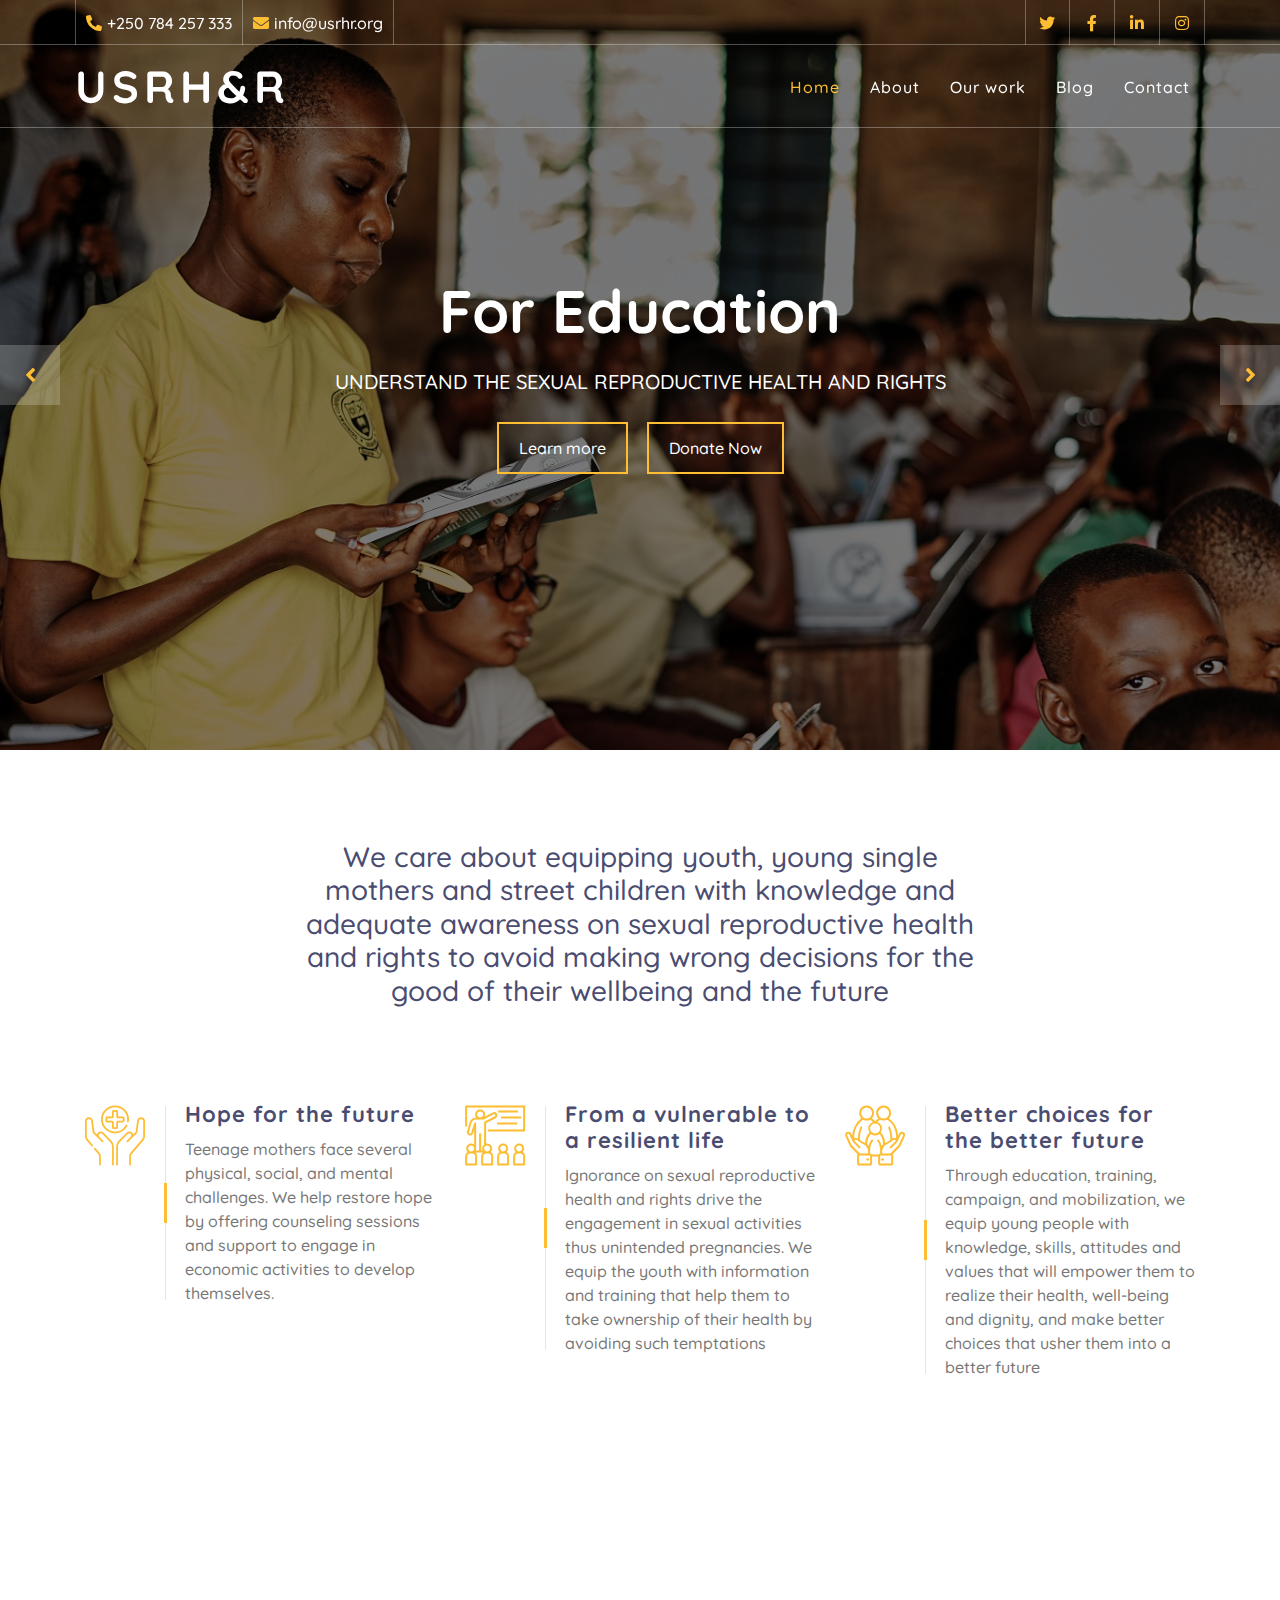
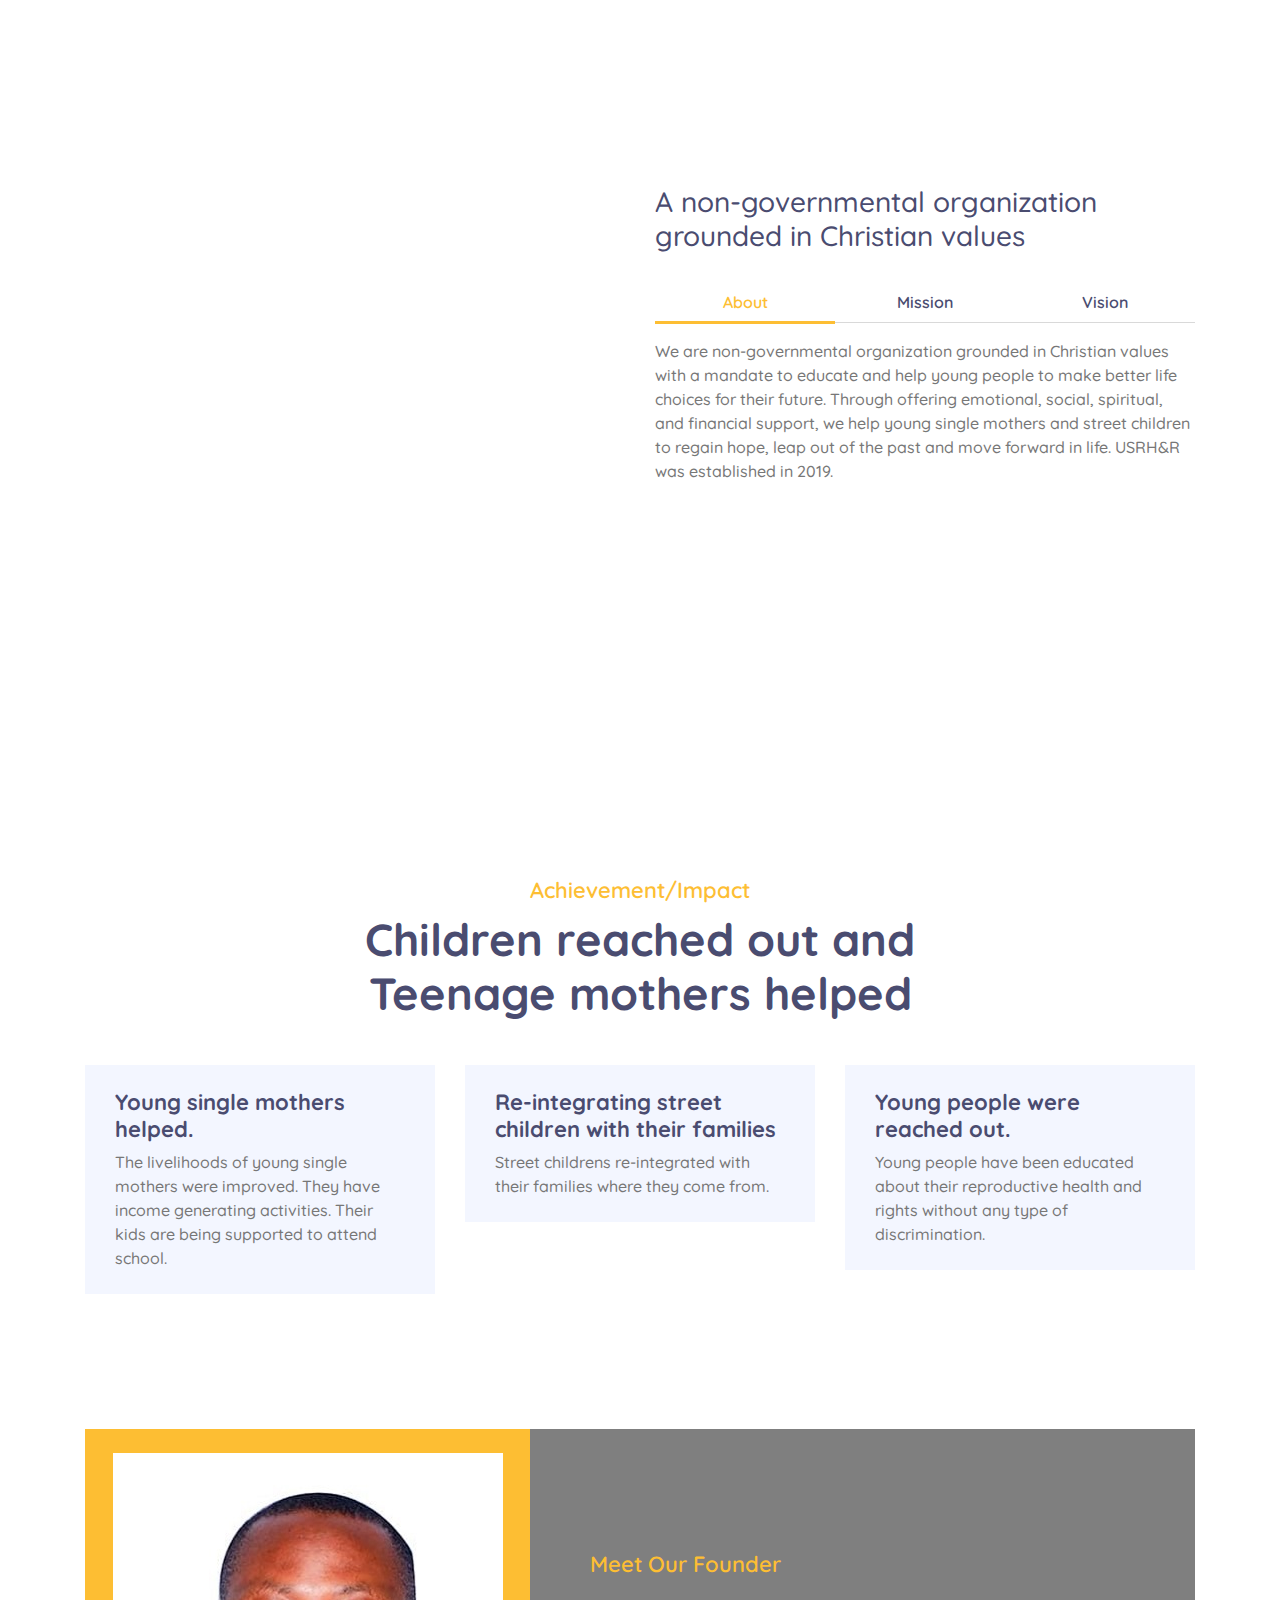
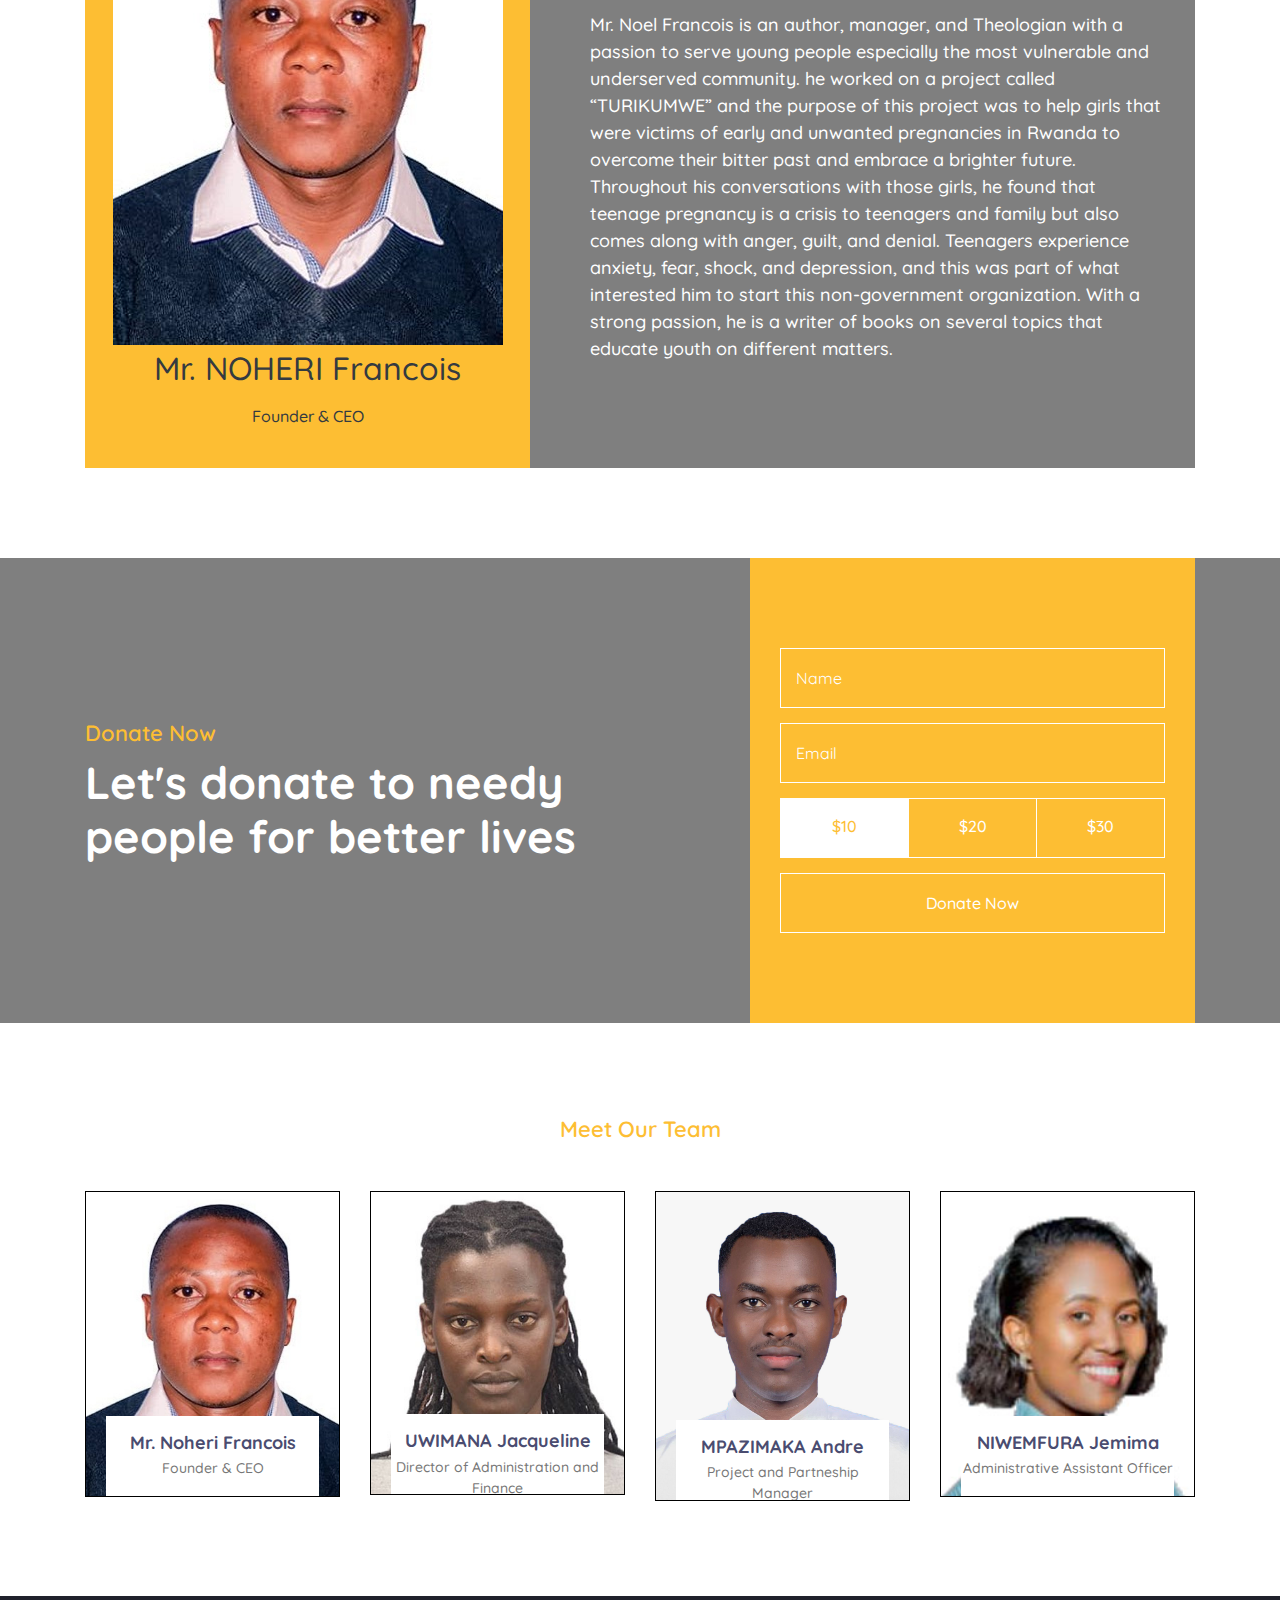
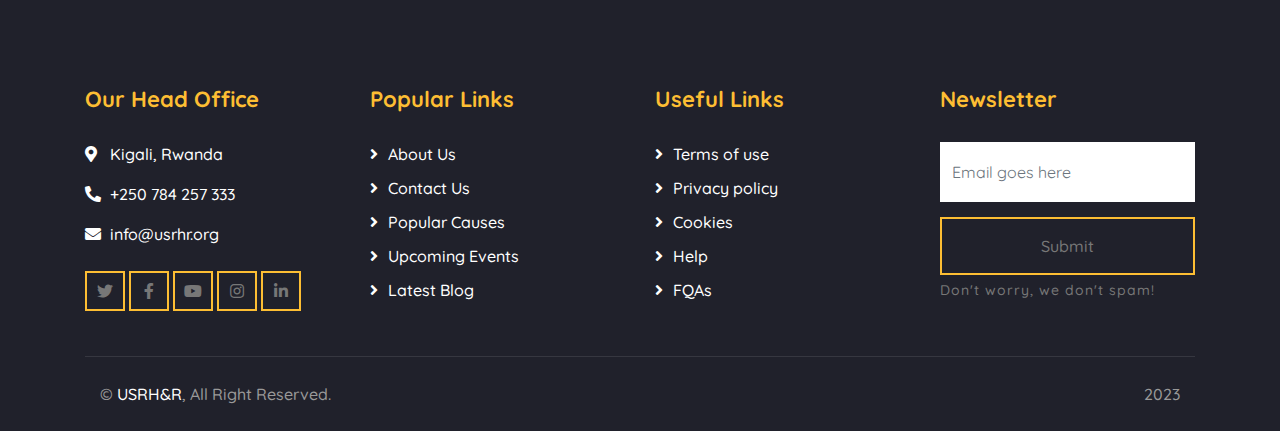
==== commit 47688976: "ADDING THE TEAM" ====
--- a/index.html
+++ b/index.html
@@ -89,11 +89,11 @@
                         <div class="carousel-text">
                             <h1>For Education </h1>
                             <p>
-                                Understand the sexual reproductive health and right  
+                                UNDERSTAND THE SEXUAL REPRODUCTIVE HEALTH AND RIGHTS 
                             </p>
                             <div class="carousel-btn">
+                                <a class="btn btn-custom btn-play" data-toggle="modal" data-src="https://www.youtube.com/embed/DWRcNpR6Kdc" data-target="#videoModal">Learn more</a>
                                 <a class="btn btn-custom" href="">Donate Now</a>
-                                <a class="btn btn-custom btn-play" data-toggle="modal" data-src="https://www.youtube.com/embed/DWRcNpR6Kdc" data-target="#videoModal">Learn more</a>
                             </div>
                         </div>
                     </div>
@@ -104,11 +104,11 @@
                         <div class="carousel-text">
                             <h1>For Culture</h1>
                             <p>
-                                Understand the sexual reproductive health and right 
+                                UNDERSTAND THE SEXUAL REPRODUCTIVE HEALTH AND RIGHTS
                             </p>
                             <div class="carousel-btn">
+                                <a class="btn btn-custom btn-play" data-toggle="modal" data-src="https://www.youtube.com/embed/DWRcNpR6Kdc" data-target="#videoModal">Learn more</a>
                                 <a class="btn btn-custom" href="">Donate Now</a>
-                                <a class="btn btn-custom btn-play" data-toggle="modal" data-src="https://www.youtube.com/embed/DWRcNpR6Kdc" data-target="#videoModal">Learn more</a>
                             </div>
                         </div>
                     </div>
@@ -119,11 +119,11 @@
                         <div class="carousel-text">
                             <h1>For Health</h1>
                             <p>
-                                Understand the sexual reproductive health and right 
+                                UNDERSTAND THE SEXUAL REPRODUCTIVE HEALTH AND RIGHTS
                             </p>
                             <div class="carousel-btn">
+                                <a class="btn btn-custom btn-play" data-toggle="modal" data-src="https://www.youtube.com/embed/DWRcNpR6Kdc" data-target="#videoModal">Learn more</a>
                                 <a class="btn btn-custom" href="">Donate Now</a>
-                                <a class="btn btn-custom btn-play" data-toggle="modal" data-src="https://www.youtube.com/embed/DWRcNpR6Kdc" data-target="#videoModal">Learn more</a>
                             </div>
                         </div>
                     </div>
@@ -134,11 +134,11 @@
                         <div class="carousel-text">
                             <h1>For Rights</h1>
                             <p>
-                                Understand the sexual reproductive health and right 
+                                UNDERSTAND THE SEXUAL REPRODUCTIVE HEALTH AND RIGHTS
                             </p>
                             <div class="carousel-btn">
+                                <a class="btn btn-custom btn-play" data-toggle="modal" data-src="https://www.youtube.com/embed/DWRcNpR6Kdc" data-target="#videoModal">Learn more</a>
                                 <a class="btn btn-custom" href="">Donate Now</a>
-                                <a class="btn btn-custom btn-play" data-toggle="modal" data-src="https://www.youtube.com/embed/DWRcNpR6Kdc" data-target="#videoModal">Learn more</a>
                             </div>
                         </div>
                     </div>
@@ -170,7 +170,6 @@
         <div class="service">
             <div class="container">
                 <div class="section-header text-center">
-                    <p>What We Do?</p>
                     <h3>We care about equipping youth, young single mothers and street children with knowledge and adequate awareness on sexual reproductive health and rights to avoid making wrong decisions for the good of their wellbeing and the future</h3>
                 </div>
                 <div class="row pt-5">
@@ -227,7 +226,6 @@
                     </div>
                     <div class="col-lg-6">
                         <div class="section-header">
-                            <p>Learn About Us</p>
                             <h3>A non-governmental organization grounded in Christian values</h3>
                         </div>
                         <div class="about-tab">
@@ -310,7 +308,7 @@
         
         <!-- Causes Start -->
         <div class="causes">
-            <div class="container">
+            <div class="container" data-parallax="scroll" data-image-src="img/volunteer.jpg">
                 <div class="section-header text-center">
                     <p>Achievement/Impact</p>
                     <h2>Children reached out and Teenage mothers helped </h2>
@@ -318,7 +316,7 @@
                 <div class="owl-carousel causes-carousel">
                     <div class="causes-item">
                         <div class="causes-img">
-                            <img src="img/causes-1.jpg" alt="Image">
+                            <!-- <img src="img/causes-1.jpg" alt="Image"> -->
                         </div>
                         <div class="causes-text pt-4 pb-4">
                             <h3>Young single mothers helped.</h3>
@@ -329,7 +327,7 @@
                     </div>
                     <div class="causes-item">
                         <div class="causes-img">
-                            <img src="img/causes-1.jpg" alt="Image">
+                            <!-- <img src="img/causes-1.jpg" alt="Image"> -->
                         </div>
                         <div class="causes-text pt-4 pb-4">
                             <h3>Re-integrating street children with their families</h3>
@@ -340,7 +338,7 @@
                     </div>
                     <div class="causes-item">
                         <div class="causes-img">
-                            <img src="img/causes-1.jpg" alt="Image">
+                            <!-- <img src="img/causes-1.jpg" alt="Image"> -->
                         </div>
                         <div class="causes-text pt-4 pb-4">
                             <h3>Young people were reached out. </h3>
@@ -354,6 +352,43 @@
         </div>
         <!-- Causes End -->
         
+
+          <!-- Volunteer Start -->
+          <div class="container">
+            <div class="volunteer" data-parallax="scroll" data-image-src="img/volunteer.jpg">
+                <div class="row align-items-center">
+                    <div class="col-lg-5">
+                        <div class="volunteer-form p-4 text-center">
+                            <div class="team-item">
+                                <div class="team-img">
+                                    <img src="img/team/CEO.jpg" alt="Team Image">
+                                </div>
+                                <div class="text-dark pt-1">
+                                    <p class="h2 text-whites">Mr. NOHERI Francois <p>
+                                    <p class="text-700">Founder & CEO</p>
+                                </div>
+                            </div>
+                        </div>
+                    </div>
+                    <div class="col-lg-7">
+                        <div class="volunteer-content">
+                            <div class="section-header">
+                                <p>Meet our founder</p>
+                                <!-- <h2>Let’s make a difference in the lives of others</h2> -->
+                            </div>
+                            <div class="volunteer-text">
+                                <p>
+                                    Mr. Noel Francois is an author, manager, and Theologian with a passion to serve young people especially the most vulnerable and underserved community. he worked on a project called “TURIKUMWE” and the purpose of this project was to help girls that were victims of early and unwanted pregnancies in Rwanda to overcome their bitter past and embrace a brighter future. Throughout his conversations with those girls, he found that teenage pregnancy is a crisis to teenagers and family but also comes along with anger, guilt, and denial. Teenagers experience anxiety, fear, shock, and depression, and this was part of what interested him to start this non-government organization. With a strong passion, he is a writer of books on several topics that educate youth on different matters.
+                                </p>
+                            </div>
+                        </div>
+                    </div>
+                </div>
+            </div>
+        </div>
+        <!-- Volunteer End -->
+
+
         
         <!-- Donate Start -->
         <div class="donate" data-parallax="scroll" data-image-src="img/donate.jpg">
@@ -461,74 +496,50 @@
             <div class="container">
                 <div class="section-header text-center">
                     <p>Meet Our Team</p>
-                    <h2>Awesome guys behind our charity activities</h2>
+                    <!-- <h2>Awesome guys behind our charity activities</h2> -->
                 </div>
                 <div class="row">
                     <div class="col-lg-3 col-md-6">
                         <div class="team-item">
                             <div class="team-img">
-                                <img src="img/team-1.jpg" alt="Team Image">
+                                <img src="img/team/CEO.jpg" alt="Team Image">
                             </div>
                             <div class="team-text">
-                                <h2>Donald John</h2>
+                                <h2>Mr. Noheri Francois</h2>
                                 <p>Founder & CEO</p>
-                                <div class="team-social">
-                                    <a href=""><i class="fab fa-twitter"></i></a>
-                                    <a href=""><i class="fab fa-facebook-f"></i></a>
-                                    <a href=""><i class="fab fa-linkedin-in"></i></a>
-                                    <a href=""><i class="fab fa-instagram"></i></a>
-                                </div>
                             </div>
                         </div>
                     </div>
                     <div class="col-lg-3 col-md-6">
                         <div class="team-item">
                             <div class="team-img">
-                                <img src="img/team-2.jpg" alt="Team Image">
+                                <img src="img/team/uwimana.jpg" alt="Team Image">
                             </div>
                             <div class="team-text">
-                                <h2>Adam Phillips</h2>
-                                <p>Chef Executive</p>
-                                <div class="team-social">
-                                    <a href=""><i class="fab fa-twitter"></i></a>
-                                    <a href=""><i class="fab fa-facebook-f"></i></a>
-                                    <a href=""><i class="fab fa-linkedin-in"></i></a>
-                                    <a href=""><i class="fab fa-instagram"></i></a>
-                                </div>
+                                <h2>UWIMANA Jacqueline</h2>
+                                <p>Director of Administration and Finance</p>
                             </div>
                         </div>
                     </div>
                     <div class="col-lg-3 col-md-6">
                         <div class="team-item">
                             <div class="team-img">
-                                <img src="img/team-3.jpg" alt="Team Image">
+                                <img src="img/team/andre.jpg" alt="Team Image">
                             </div>
                             <div class="team-text">
-                                <h2>Thomas Olsen</h2>
-                                <p>Chef Advisor</p>
-                                <div class="team-social">
-                                    <a href=""><i class="fab fa-twitter"></i></a>
-                                    <a href=""><i class="fab fa-facebook-f"></i></a>
-                                    <a href=""><i class="fab fa-linkedin-in"></i></a>
-                                    <a href=""><i class="fab fa-instagram"></i></a>
-                                </div>
+                                <h2>MPAZIMAKA Andre</h2>
+                                <p>Project and Partneship Manager</p>
                             </div>
                         </div>
                     </div>
                     <div class="col-lg-3 col-md-6">
                         <div class="team-item">
                             <div class="team-img">
-                                <img src="img/team-4.jpg" alt="Team Image">
+                                <img src="img/team/jemima.jpg" alt="Team Image">
                             </div>
                             <div class="team-text">
-                                <h2>James Alien</h2>
-                                <p>Advisor</p>
-                                <div class="team-social">
-                                    <a href=""><i class="fab fa-twitter"></i></a>
-                                    <a href=""><i class="fab fa-facebook-f"></i></a>
-                                    <a href=""><i class="fab fa-linkedin-in"></i></a>
-                                    <a href=""><i class="fab fa-instagram"></i></a>
-                                </div>
+                                <h2>NIWEMFURA Jemima</h2>
+                                <p>Administrative Assistant Officer</p>
                             </div>
                         </div>
                     </div>
--- a/css/style.css
+++ b/css/style.css
@@ -1066,6 +1066,7 @@
 .team .team-item {
     position: relative;
     margin-bottom: 35px;
+    border: 1px solid #000000;
 }
 
 .team .team-img {
@@ -1080,17 +1081,17 @@
     transition: .3s;
 }
 
-.team .team-item:hover img {
+/* .team .team-item:hover img {
     margin: -15px 0 0 0;
-}
+} */
 
 .team .team-text {
     position: absolute;
     width: calc(100% - 40px);
-    height: 96px;
+    height: 80px;
     bottom: 0;
     left: 20px;
-    padding: 22px 0;
+    padding: 16px 0;
     text-align: center;
     background: #ffffff;
     transition: .3s;
@@ -1100,11 +1101,12 @@
 .team .team-text h2 {
     font-size: 18px;
     font-weight: 700;
+    margin-bottom: 5px;
+}
+
+.team .team-text p {
     margin-bottom: 10px;
-}
-
-.team .team-text p {
-    margin-bottom: 20px;
+    font-size: 14px;
 }
 
 .team .team-social {
@@ -1125,14 +1127,14 @@
     transition: .3s;
 }
 
-.team .team-social a:hover {
+/* .team .team-social a:hover {
     color: #20212B;
     background: #FDBE33;
-}
-
-.team .team-item:hover .team-text {
+} */
+
+/* .team .team-item:hover .team-text {
     height: 160px;
-}
+} */
 
 
 /*******************************/
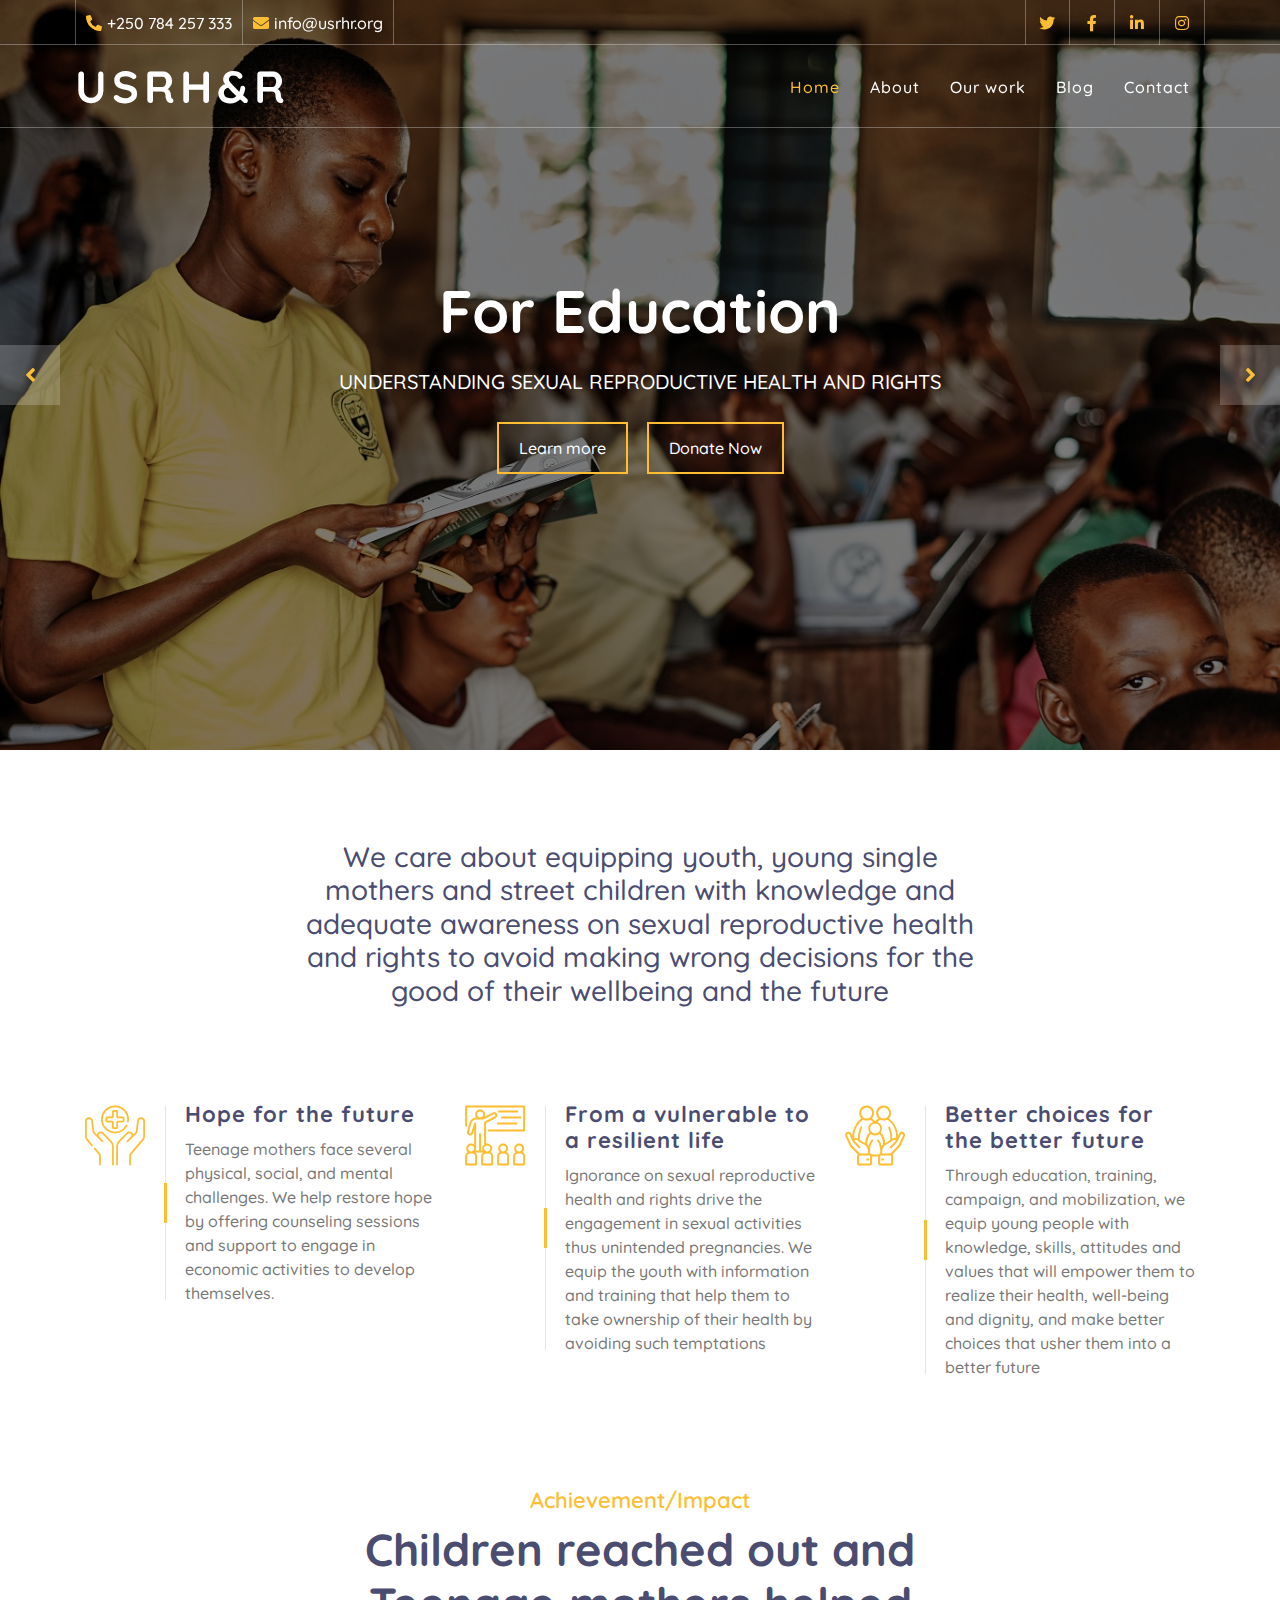
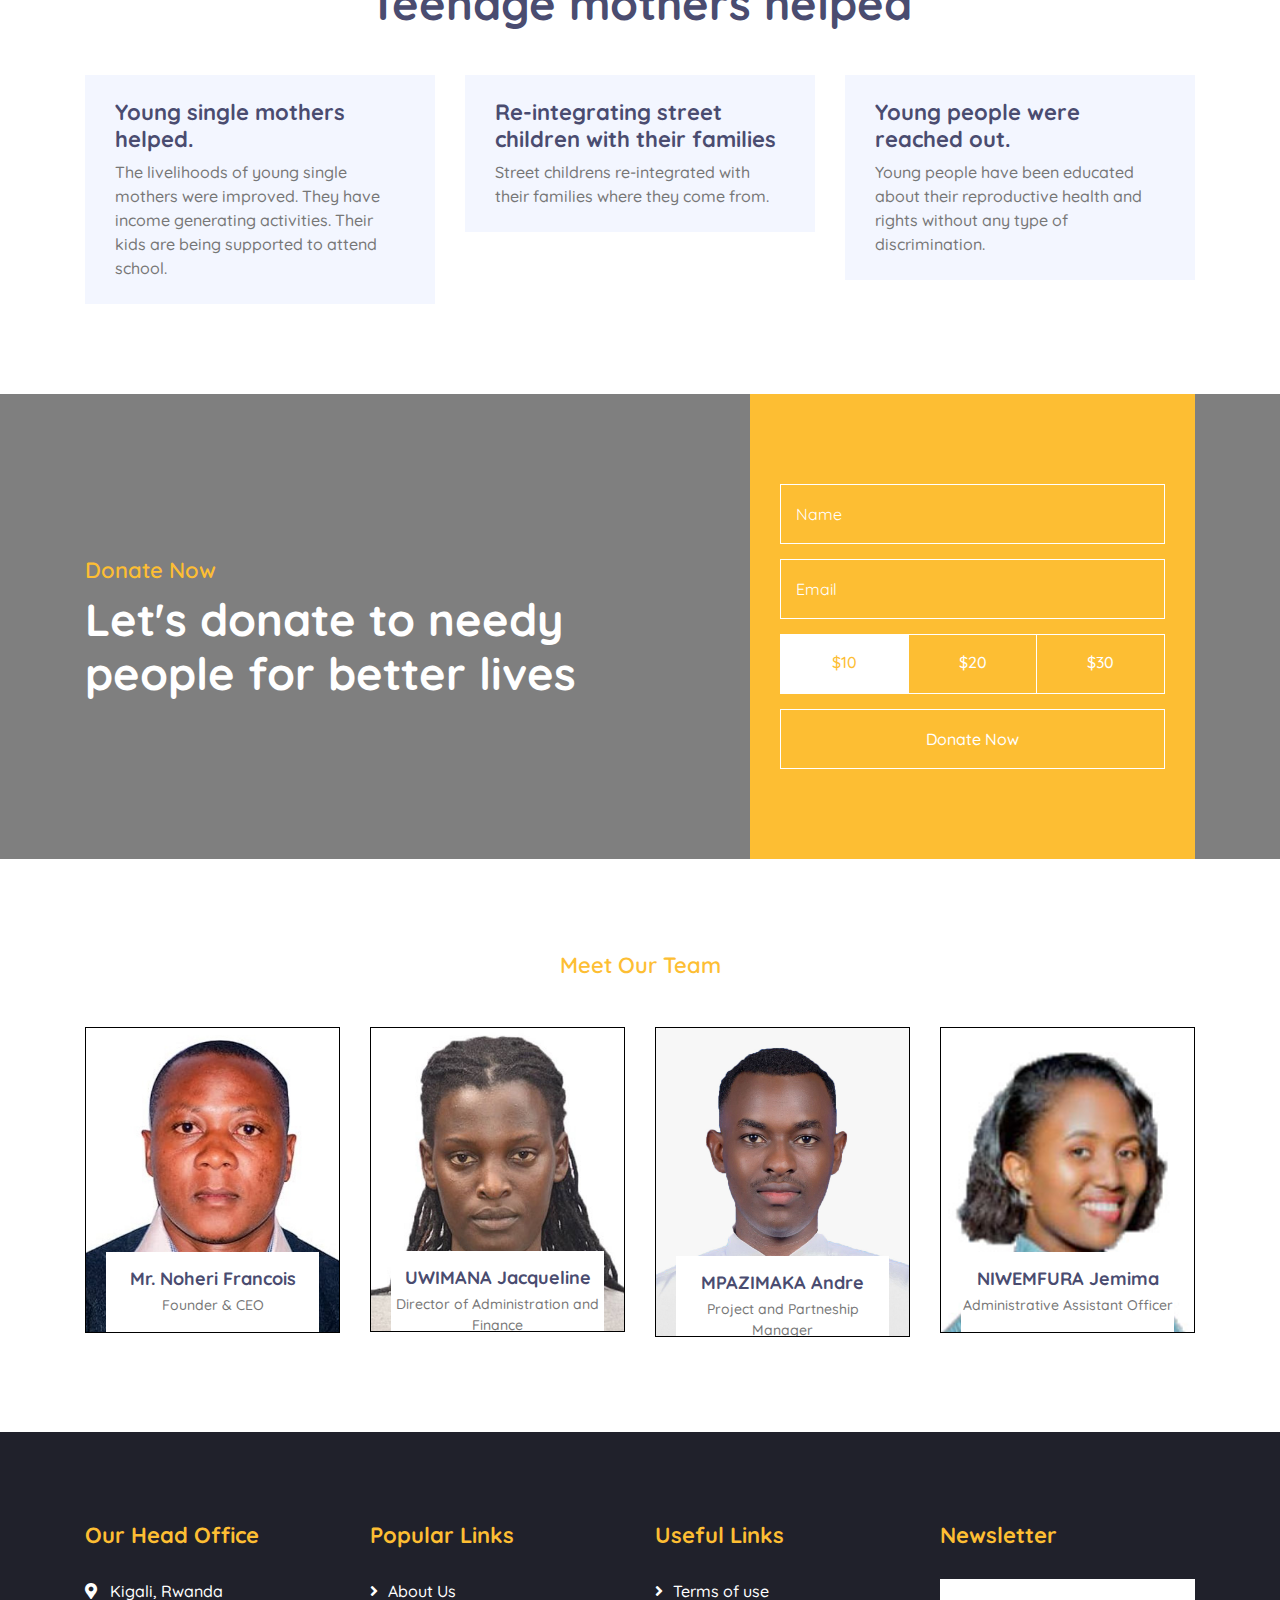
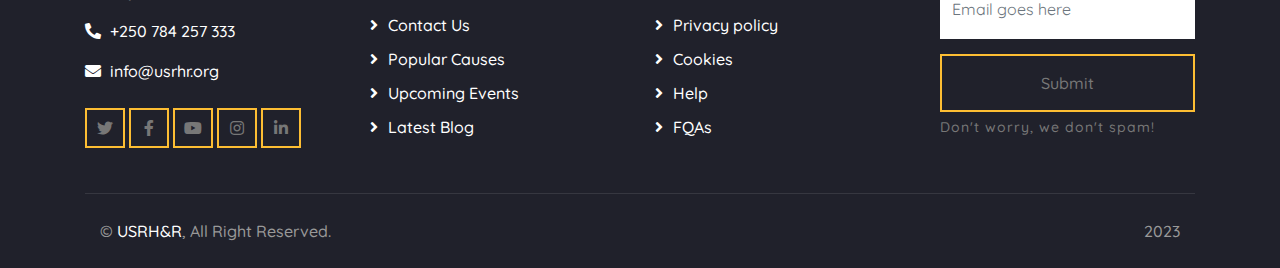
==== commit 5628e364: "adding about us page" ====
--- a/index.html
+++ b/index.html
@@ -66,8 +66,8 @@
 
                 <div class="collapse navbar-collapse justify-content-between" id="navbarCollapse">
                     <div class="navbar-nav ml-auto">
-                        <a href="#" class="nav-item nav-link active">Home</a>
-                        <a href="#" class="nav-item nav-link">About</a>
+                        <a href="/" class="nav-item nav-link active">Home</a>
+                        <a href="about.html" class="nav-item nav-link">About</a>
                         <a href="#" class="nav-item nav-link">Our work</a>
                         <a href="#" class="nav-item nav-link">Blog</a>
                         <a href="#" class="nav-item nav-link">Contact</a>
@@ -89,10 +89,10 @@
                         <div class="carousel-text">
                             <h1>For Education </h1>
                             <p>
-                                UNDERSTAND THE SEXUAL REPRODUCTIVE HEALTH AND RIGHTS 
+                                UNDERSTANDING SEXUAL REPRODUCTIVE HEALTH AND RIGHTS 
                             </p>
                             <div class="carousel-btn">
-                                <a class="btn btn-custom btn-play" data-toggle="modal" data-src="https://www.youtube.com/embed/DWRcNpR6Kdc" data-target="#videoModal">Learn more</a>
+                                <a class="btn btn-custom btn-play" data-toggle="modal" data-src="#" data-target="#videoModal">Learn more</a>
                                 <a class="btn btn-custom" href="">Donate Now</a>
                             </div>
                         </div>
@@ -217,44 +217,6 @@
         </div>
         <!-- Service End -->        
 
-        <!-- About Start -->
-        <div class="about">
-            <div class="container">
-                <div class="row align-items-center">
-                    <div class="col-lg-6">
-                        <div class="about-img" data-parallax="scroll" data-image-src="img/about2.jpg"></div>
-                    </div>
-                    <div class="col-lg-6">
-                        <div class="section-header">
-                            <h3>A non-governmental organization grounded in Christian values</h3>
-                        </div>
-                        <div class="about-tab">
-                            <ul class="nav nav-pills nav-justified">
-                                <li class="nav-item">
-                                    <a class="nav-link active" data-toggle="pill" href="#tab-content-1">About</a>
-                                </li>
-                                <li class="nav-item">
-                                    <a class="nav-link" data-toggle="pill" href="#tab-content-2">Mission</a>
-                                </li>
-                                <li class="nav-item">
-                                    <a class="nav-link" data-toggle="pill" href="#tab-content-3">Vision</a>
-                                </li>
-                            </ul>
-
-                            <div class="tab-content">
-                                <div id="tab-content-1" class="container tab-pane active">
-                                    We are non-governmental organization grounded in Christian values with a mandate to educate and help young people to make better life choices for their future. Through offering emotional, social, spiritual, and financial support, we help young single mothers and street children to regain hope, leap out of the past and move forward in life. USRH&R was established in 2019.                                </div>
-                                <div id="tab-content-2" class="container tab-pane fade">
-                                    We strive to empower youth to develop themselves physically, mentally, spiritually, and socially through awareness                                 </div>
-                                <div id="tab-content-3" class="container tab-pane fade">
-                                    We envision  a society where young people are empowered to achieve their full potential in every aspect of their lives                                </div>
-                            </div>
-                        </div>
-                    </div>
-                </div>
-            </div>
-        </div>
-        <!-- About End -->
 
 
 
@@ -353,40 +315,6 @@
         <!-- Causes End -->
         
 
-          <!-- Volunteer Start -->
-          <div class="container">
-            <div class="volunteer" data-parallax="scroll" data-image-src="img/volunteer.jpg">
-                <div class="row align-items-center">
-                    <div class="col-lg-5">
-                        <div class="volunteer-form p-4 text-center">
-                            <div class="team-item">
-                                <div class="team-img">
-                                    <img src="img/team/CEO.jpg" alt="Team Image">
-                                </div>
-                                <div class="text-dark pt-1">
-                                    <p class="h2 text-whites">Mr. NOHERI Francois <p>
-                                    <p class="text-700">Founder & CEO</p>
-                                </div>
-                            </div>
-                        </div>
-                    </div>
-                    <div class="col-lg-7">
-                        <div class="volunteer-content">
-                            <div class="section-header">
-                                <p>Meet our founder</p>
-                                <!-- <h2>Let’s make a difference in the lives of others</h2> -->
-                            </div>
-                            <div class="volunteer-text">
-                                <p>
-                                    Mr. Noel Francois is an author, manager, and Theologian with a passion to serve young people especially the most vulnerable and underserved community. he worked on a project called “TURIKUMWE” and the purpose of this project was to help girls that were victims of early and unwanted pregnancies in Rwanda to overcome their bitter past and embrace a brighter future. Throughout his conversations with those girls, he found that teenage pregnancy is a crisis to teenagers and family but also comes along with anger, guilt, and denial. Teenagers experience anxiety, fear, shock, and depression, and this was part of what interested him to start this non-government organization. With a strong passion, he is a writer of books on several topics that educate youth on different matters.
-                                </p>
-                            </div>
-                        </div>
-                    </div>
-                </div>
-            </div>
-        </div>
-        <!-- Volunteer End -->
 
 
         
--- a/css/style.css
+++ b/css/style.css
@@ -529,7 +529,7 @@
     margin-bottom: 45px;
     padding: 210px 0 90px 0;
     text-align: center;
-    background: linear-gradient(rgba(0, 0, 0, .5), rgba(0, 0, 0, .5)), url(../img/page-header.jpg);
+    background: linear-gradient(rgba(0, 0, 0), rgba(0, 0, 0, .5)), url(../img/page-header.jpg);
     background-attachment: fixed;
     background-position: center;
     background-repeat: no-repeat;
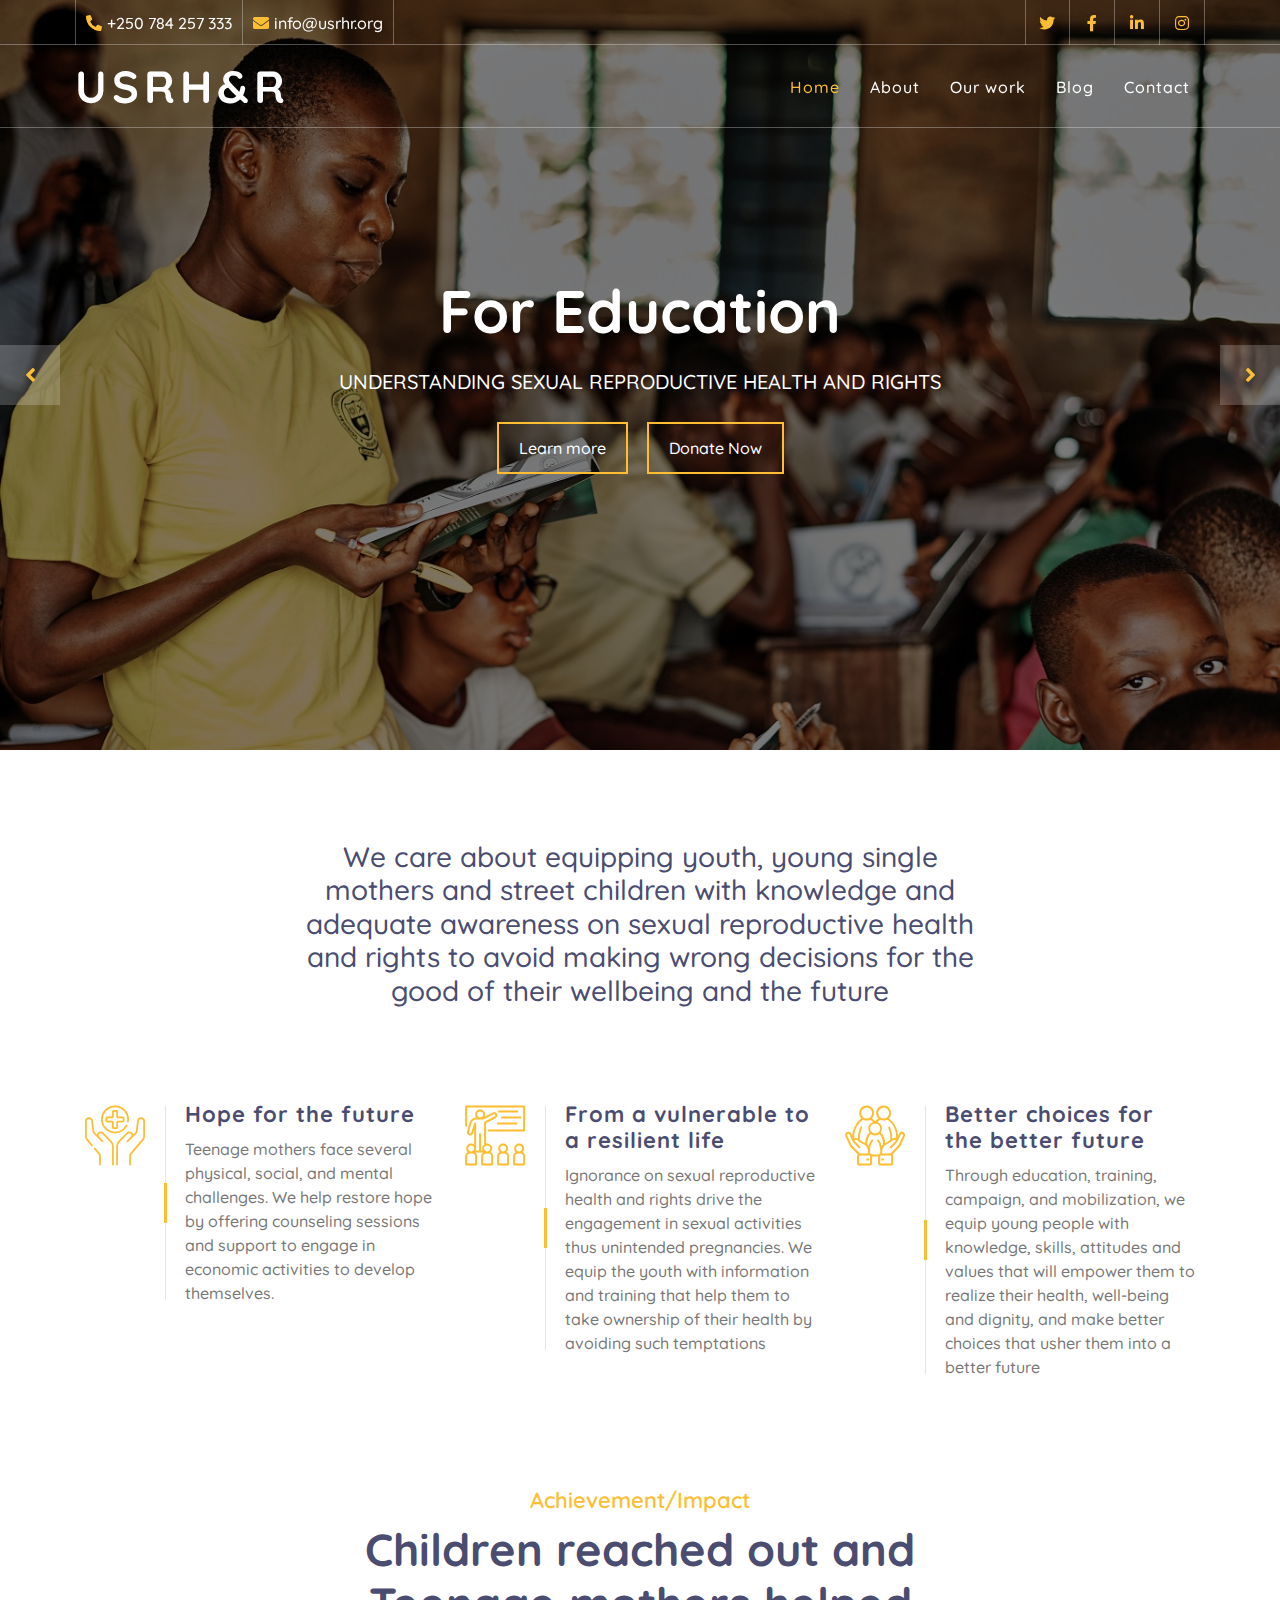
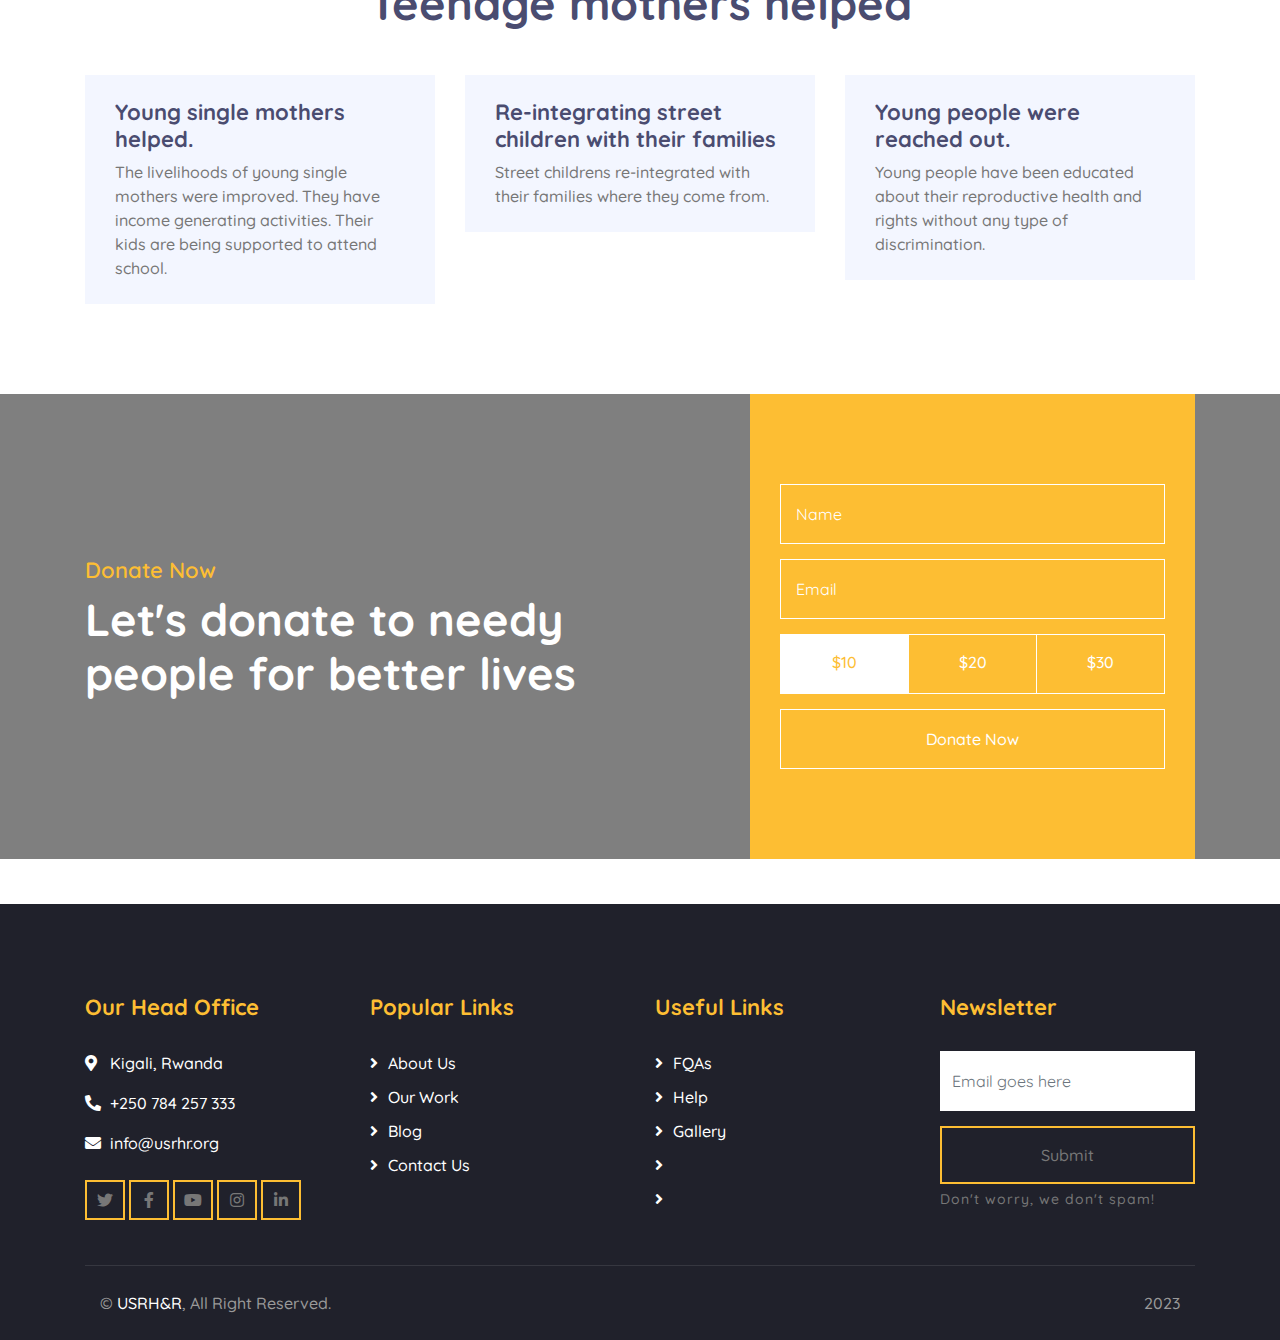
==== commit 87ff464f: "Adding all team members" ====
--- a/index.html
+++ b/index.html
@@ -66,11 +66,11 @@
 
                 <div class="collapse navbar-collapse justify-content-between" id="navbarCollapse">
                     <div class="navbar-nav ml-auto">
-                        <a href="/" class="nav-item nav-link active">Home</a>
+                        <a href="index.html" class="nav-item nav-link active">Home</a>
                         <a href="about.html" class="nav-item nav-link">About</a>
-                        <a href="#" class="nav-item nav-link">Our work</a>
-                        <a href="#" class="nav-item nav-link">Blog</a>
-                        <a href="#" class="nav-item nav-link">Contact</a>
+                        <a href="work.html" class="nav-item nav-link">Our work</a>
+                        <a href="blog.html" class="nav-item nav-link">Blog</a>
+                        <a href="contact.html" class="nav-item nav-link">Contact</a>
                     </div>
                 </div>
             </div>
@@ -419,62 +419,7 @@
         <!-- Event End -->
 
 
-        <!-- Team Start -->
-        <div class="team">
-            <div class="container">
-                <div class="section-header text-center">
-                    <p>Meet Our Team</p>
-                    <!-- <h2>Awesome guys behind our charity activities</h2> -->
-                </div>
-                <div class="row">
-                    <div class="col-lg-3 col-md-6">
-                        <div class="team-item">
-                            <div class="team-img">
-                                <img src="img/team/CEO.jpg" alt="Team Image">
-                            </div>
-                            <div class="team-text">
-                                <h2>Mr. Noheri Francois</h2>
-                                <p>Founder & CEO</p>
-                            </div>
-                        </div>
-                    </div>
-                    <div class="col-lg-3 col-md-6">
-                        <div class="team-item">
-                            <div class="team-img">
-                                <img src="img/team/uwimana.jpg" alt="Team Image">
-                            </div>
-                            <div class="team-text">
-                                <h2>UWIMANA Jacqueline</h2>
-                                <p>Director of Administration and Finance</p>
-                            </div>
-                        </div>
-                    </div>
-                    <div class="col-lg-3 col-md-6">
-                        <div class="team-item">
-                            <div class="team-img">
-                                <img src="img/team/andre.jpg" alt="Team Image">
-                            </div>
-                            <div class="team-text">
-                                <h2>MPAZIMAKA Andre</h2>
-                                <p>Project and Partneship Manager</p>
-                            </div>
-                        </div>
-                    </div>
-                    <div class="col-lg-3 col-md-6">
-                        <div class="team-item">
-                            <div class="team-img">
-                                <img src="img/team/jemima.jpg" alt="Team Image">
-                            </div>
-                            <div class="team-text">
-                                <h2>NIWEMFURA Jemima</h2>
-                                <p>Administrative Assistant Officer</p>
-                            </div>
-                        </div>
-                    </div>
-                </div>
-            </div>
-        </div>
-        <!-- Team End -->
+
         
         
         <!-- Volunteer Start -->
@@ -714,21 +659,20 @@
                     <div class="col-lg-3 col-md-6">
                         <div class="footer-link">
                             <h2>Popular Links</h2>
-                            <a href="">About Us</a>
-                            <a href="">Contact Us</a>
-                            <a href="">Popular Causes</a>
-                            <a href="">Upcoming Events</a>
-                            <a href="">Latest Blog</a>
+                            <a href="about.html">About Us</a>
+                            <a href="ourwork.html">Our Work</a>
+                            <a href="blog.html">Blog</a>
+                            <a href="contact.html">Contact Us</a>
                         </div>
                     </div>
                     <div class="col-lg-3 col-md-6">
                         <div class="footer-link">
                             <h2>Useful Links</h2>
-                            <a href="">Terms of use</a>
-                            <a href="">Privacy policy</a>
-                            <a href="">Cookies</a>
+                            <a href="">FQAs</a>
                             <a href="">Help</a>
-                            <a href="">FQAs</a>
+                            <a href="">Gallery</a>
+                            <a href=""></a>
+                            <a href=""></a>
                         </div>
                     </div>
                     <div class="col-lg-3 col-md-6">
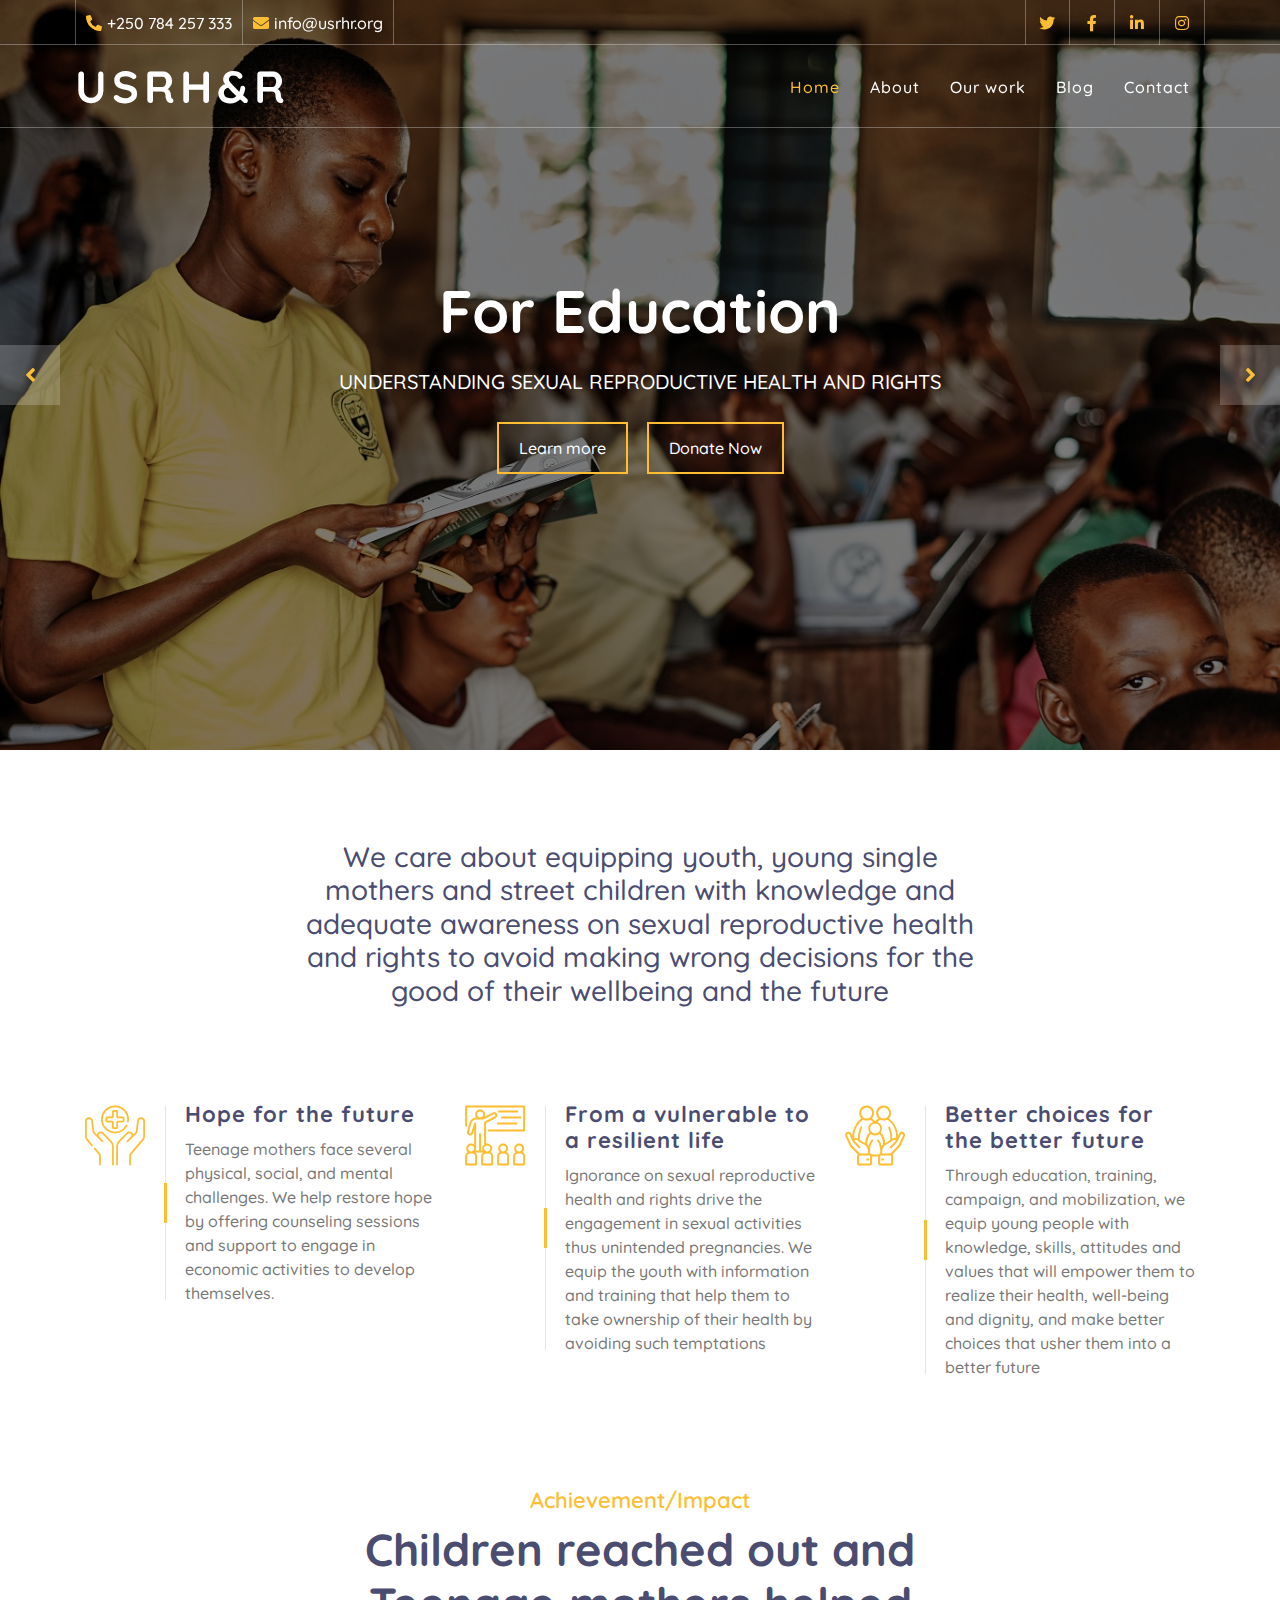
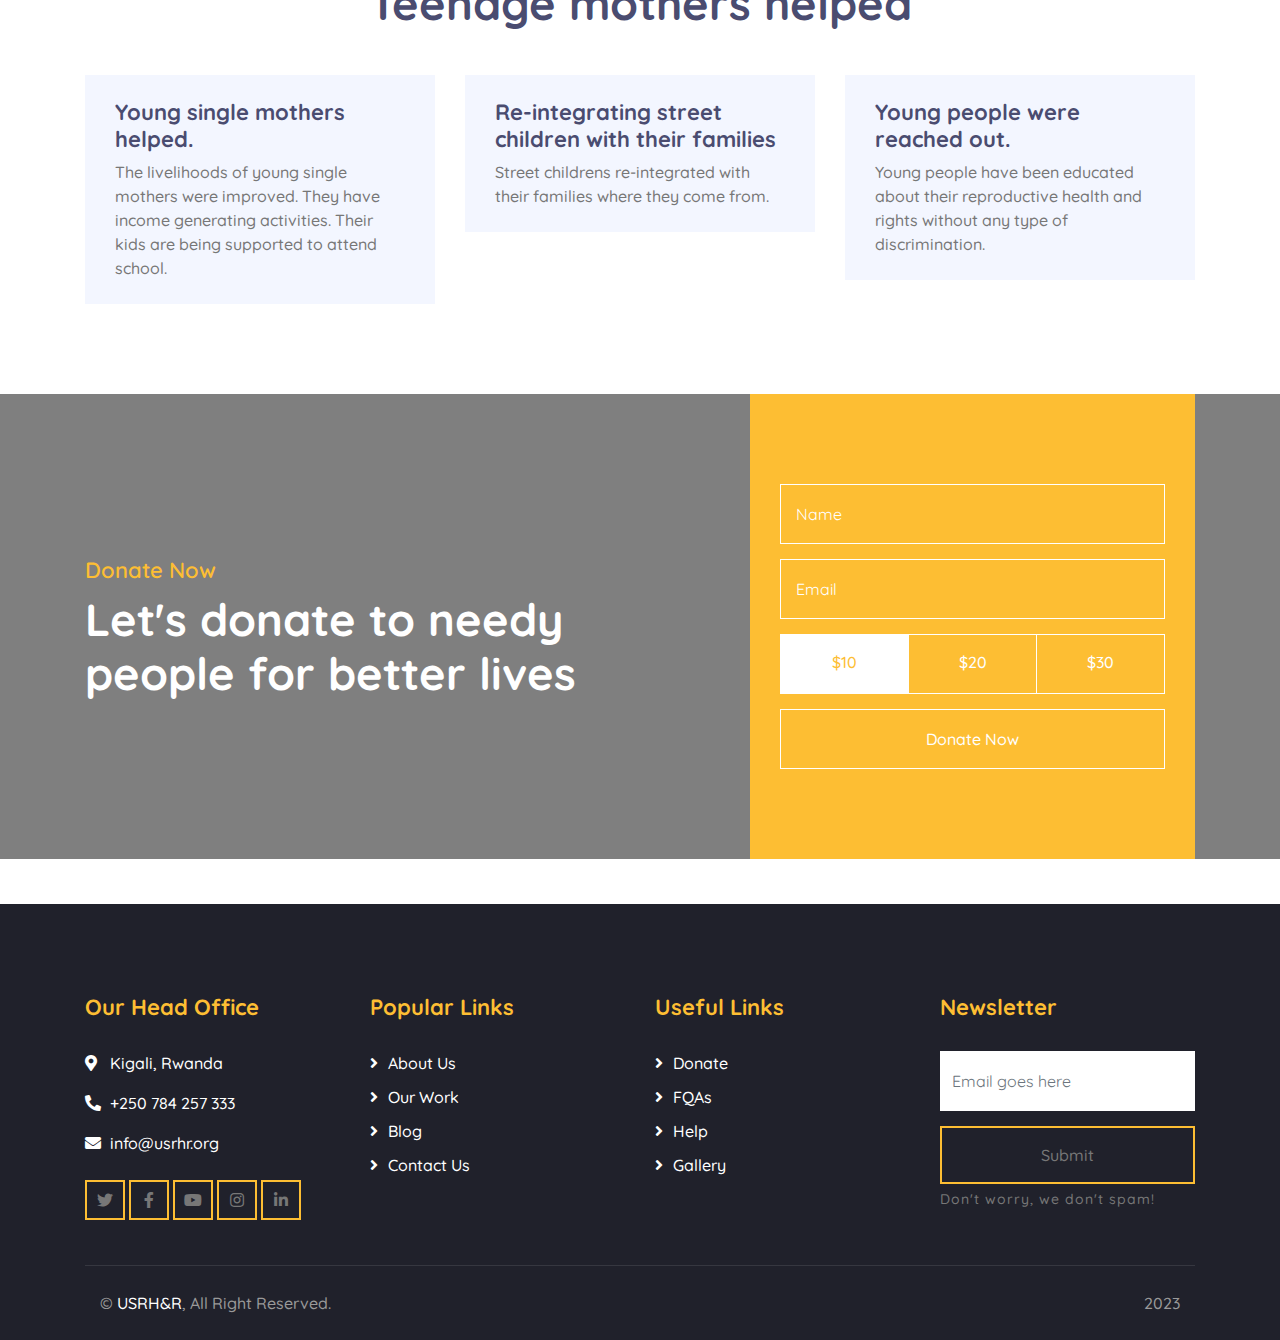
==== commit e357b9bd: "Adding our work pages" ====
--- a/index.html
+++ b/index.html
@@ -668,11 +668,10 @@
                     <div class="col-lg-3 col-md-6">
                         <div class="footer-link">
                             <h2>Useful Links</h2>
+                            <a href="">Donate</a>
                             <a href="">FQAs</a>
                             <a href="">Help</a>
                             <a href="">Gallery</a>
-                            <a href=""></a>
-                            <a href=""></a>
                         </div>
                     </div>
                     <div class="col-lg-3 col-md-6">
--- a/css/style.css
+++ b/css/style.css
@@ -424,7 +424,7 @@
     left: 0;
     display: flex;
     justify-content: space-between;
-    z-index: 9;
+    /* z-index: 9; */
 }
 
 .carousel .owl-nav .owl-prev,
